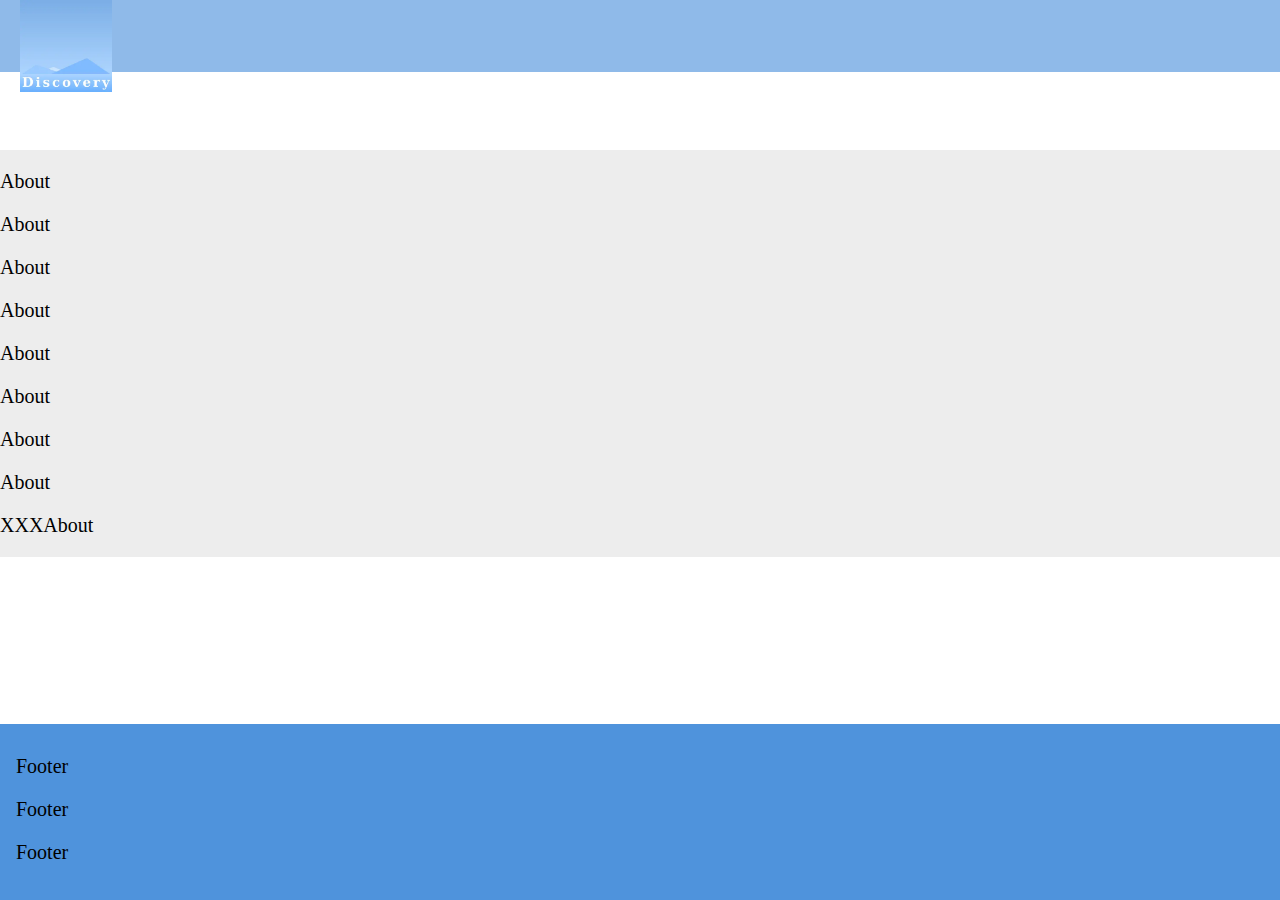
==== about.html @ 1b98c877 "Add files via upload" ====
<!DOCTYPE html>
<html lang="en">
  <head>
  <meta charset="UTF-8" />
  <meta name="viewport" content="width=device-width, initial-scale=1.0" />
  <meta http-equiv="X-UA-Compatible" content="ie=edge" />
  <link rel="stylesheet" href="fontawesome/fontcss/all.min.css?_v=20230122224043">
  <link rel="stylesheet" href="css/style.min.css?_v=20230122224043">
  <title>About</title>
</head>

  <body>
    <div class="wrapper">
      
      <header class="header-about">
  <!--
<div class="text-logo">
  <a href="index.html" class="text-logo__link text-logo-link">
    <span class="text-logo-link__icon">Logo</span>
  </a>
</div>
-->

<div class="image-logo">
  <a href="index.html" class="image-logo__link image-logo-link">
    <picture><source srcset="logo/peaks-logo.webp" type="image/webp"><img class="image-logo-link__image" src="logo/peaks-logo.png"></picture>
  </a>
</div>


 
  <span class="menu-icon fas fa-bars blind-click"></span>
  <nav class="menu blind-click">
    <div class="menu__link-box box">
      <span class="title about blind-click">About</span>
    </div>
  
    <div class="menu__link-box box">
      <a href="information.html" class="box__link link">
        <span class="link__title blind-click">Information</span>
      </a>
    </div>
  
    <div class="menu__link-box box">
      <a href="tours.html" class="box__link link">
        <span class="link__title blind-click">Tours</span>
      </a>
    </div>
  
    <div class="menu__link-box box">
      <a href="more.html" class="box__link link">
        <span class="link__title blind-click">More</span>
      </a>
    </div>
  </nav>
</header>

  
 
          
      <main class="about-page">    
        
        <p>About</p>
        <p>About</p>
        <p>About</p>
        <p>About</p>
        <p>About</p>
        <p>About</p>
        <p>About</p>
        <p>About</p>
        <p>XXXAbout</p>
                   
      </main>
      
      <footer>
  <p>Footer</p>
  <p>Footer</p>
  <p>Footer</p>
</footer>
  
    </div>
    
    <script src="js/app.min.js?_v=20230122224043"></script> 
  </body>
</html>
---- css/style.min.css ----
@charset "UTF-8";header.header-main{position:fixed;top:0;left:0;right:0;height:calc(2rem + 40px);z-index:50}header.header-about,header.header-information,header.header-more,header.header-tours{position:fixed;top:0;left:0;right:0;height:calc(2rem + 40px);z-index:50;background:#8fbae9}.about-page{margin-top:150px;background:#ededed}.information-page{margin-top:150px;background:#ededed}.tours-page{margin-top:150px;background:#ededed}.more-page{margin-top:150px;background:#ededed}footer{max-width:100%;height:auto;margin-top:auto;padding:10px 15px 15px;border:1px solid #4f93dc;background:#4f93dc}.wrapper{display:flex;flex-direction:column;justify-content:flex-end;min-height:100vh;margin:0;padding:0;overflow:hidden}.loading-icon{position:absolute;top:calc(50% - 35px);left:calc(50% - 35px);right:calc(50% - 35px);bottom:calc(50% - 35px);width:70px}.page__wrapper{position:fixed;top:0;left:0;right:0;bottom:0;display:flex;flex-direction:row-reverse;justify-content:space-between;align-items:flex-end;background:rgba(0,0,0,.8);-webkit-tap-highlight-color:transparent}.page__screen{position:fixed;top:0;left:0;right:0;bottom:0;opacity:0;animation:ani 1.5s forwards;-webkit-tap-highlight-color:transparent}@keyframes ani{0%{opacity:0}100%{opacity:1}}.page__screen.up{opacity:0;animation:scroll-up .5s forwards}@keyframes scroll-up{0%{opacity:0}100%{opacity:1}0%{transform:translateY(150%)}100%{transform:translateX(0)}}.page__screen.down{opacity:0;animation:scroll-down .5s forwards}@keyframes scroll-down{0%{opacity:0}100%{opacity:1}0%{transform:translateY(-150%)}100%{transform:translateX(0)}}.screen__subtitle{position:absolute;top:45%;left:25%;right:25%;font-size:2.8rem;font-weight:400;z-index:50;color:#fff}.screen__images{display:block;box-sizing:border-box;width:100%;height:100%;-o-object-fit:cover;object-fit:cover;-o-object-position:center;object-position:center;-webkit-tap-highlight-color:transparent}.subtitle__link{display:block;max-width:8.4rem;margin:20px auto 20px auto;padding:5px;font-size:1.4rem;color:#fff;background:rgba(0,0,0,.4);-webkit-tap-highlight-color:transparent;animation:anim-link 2.3s forwards}.subtitle__link:hover{transition:.2s ease;background:rgba(0,0,0,.2)}@keyframes anim-link{0%{opacity:0}100%{opacity:1}}.link__text{font-family:sans-serif;font-size:1.2rem}.link__icon{font-size:1rem;color:#fff}.controls{position:relative;display:flex;flex-direction:column;justify-content:flex-end;align-items:center;margin:10px 10px -10px 10px;transition:.6s ease;align-self:flex-end}.controls__dot-container{margin-bottom:30px;padding:10px 15px;align-self:center;transform:rotate(180deg)}.controls-dot-container__dot{display:block;width:8px;margin:10px auto;height:8px;background-color:#bbb;border-radius:50%;transition:background-color .6s ease}.controls__link{width:50px;margin-bottom:50px;padding:5px 10px;font-size:18px;font-weight:700;transition:.6s ease;border-radius:15px;color:#fff;background:rgba(169,176,174,.3);cursor:pointer;-webkit-user-select:none;-moz-user-select:none;user-select:none;-webkit-tap-highlight-color:transparent}.controls__link.next{transform:rotate(90deg)}.controls__link.next:hover{background-color:rgba(0,0,0,.8)}.controls__link.prev{transform:rotate(270deg)}.controls__link.prev:hover{background-color:rgba(0,0,0,.8)}.active{background-color:green}.social-left{display:flex;flex-direction:column;justify-content:center;align-items:center;align-self:center;margin-left:10px;z-index:50}.social-left__title{display:block;margin-top:40px;margin-bottom:40px;font-family:sans-serif;font-size:1rem;color:#fff;transform:rotate(90deg)}.social-left__link{display:block;margin:10px 0 15px 0;padding:0}.social-left-link__icon{padding:5px;font-size:1.9rem;color:#fff}.social-left-link__icon:hover{color:#9d9696;transition:.2s}.social-link-bottom{display:block}.social-link-bottom.first{left:60px}.social-link-bottom.second{left:125px}.social-link-bottom.third{left:190px}.social-link-bottom.first_to-up{bottom:70px}.social-link-bottom.second_to-up{bottom:135px}.social-link-bottom.third_to-up{bottom:200px}.social-link-bottom__icon{margin:0;padding:5px;font-size:1.9rem;color:#fff}.social-link-bottom__icon:hover{color:#9d9696;transition:.2s}.icons-show{position:absolute;left:0;bottom:10px;margin-left:15px;z-index:50}.social-link-bottom.icons-show{opacity:0;animation:anim-to-up .8s forwards}@keyframes anim-to-right{0%{opacity:0}100%{opacity:1}0%{transform:translateX(-150%)}100%{transform:translateY(0)}}@keyframes anim-to-up{0%{opacity:0}100%{opacity:1}0%{transform:translateY(150%)}100%{transform:translateX(0)}}.social-base-icon{position:absolute;left:10px;bottom:10px;padding:5px;font-size:1.9rem;color:#fff;z-index:50}.social-base-icon:hover{opacity:.6;color:#9d9696;transition:.4s;cursor:pointer}.social-base-icon.base-icon-hidden{color:silver;cursor:pointer;animation:my-animation .5s forwards}@keyframes my-animation{0%{opacity:1}100%{opacity:.4}}.menu-icon{position:absolute;top:10px;right:10px;padding:5px;font-size:1.9rem;color:#fff;z-index:60;-webkit-tap-highlight-color:transparent}.menu-icon:hover{opacity:.6;color:#ebe1e1;transition:.4s;cursor:pointer}.menu{display:flex;flex-direction:row;justify-content:center;align-items:center;height:100%;opacity:0;animation:descent .8s forwards}.menu:hover{transition:.7s ease;background:rgba(0,0,0,.2)}@keyframes descent{0%{opacity:0}100%{opacity:1}0%{transform:translateY(-50%)}100%{transform:translateX(0)}}.menu__link-box{margin:20px 20px}.box__link{text-decoration:none;cursor:pointer}.link__title{padding:7px;border-radius:6px;font-size:1.3rem;font-family:sans-serif;font-weight:700;color:#fff}.link__title:hover{transition:.4s ease;color:#b5b1b1}.title.about{color:#90ee90;font-weight:700;cursor:default}.title.information{color:#90ee90;font-weight:700;cursor:default}.title.tours{color:#90ee90;font-weight:700;cursor:default}.title.more{color:#90ee90;font-weight:700;cursor:default}.page__content{position:absolute;top:28%;left:25%;right:25%;padding:0;z-index:50}.content__text{max-width:100%}.text__slogan{padding:0;font-size:1.4rem;font-weight:700;border-radius:3px;color:#f4f2f2;background:rgba(0,0,0,.1)}.content__title{margin-top:-20px;font-size:4rem;color:#fff}.text-logo{position:absolute;top:0;left:0;bottom:0;z-index:50;display:flex;flex-direction:column;justify-content:center;background:rgba(0,0,0,.1)}.text-logo:hover{background:#787878;transition:.4s;cursor:pointer}.text-logo__link{padding:23px 15px}.text-logo-link__icon{font-size:1.2rem;font-weight:700;color:#fff;-webkit-tap-highlight-color:transparent}.image-logo{position:absolute;box-sizing:border-box;top:0;left:20px;bottom:-20px;width:calc(2rem + 60px);z-index:20}.image-logo-link__image{display:block;width:100%;-webkit-tap-highlight-color:transparent}.image-logo-link__image:hover{opacity:.6;color:#e7e5e5;transition:.4s;cursor:pointer}body{margin:0;padding:0;font-size:20px}a{text-decoration:none}@media screen and (min-width:1051px){.social-link-bottom{display:none}.social-base-icon{display:none}.menu-icon{display:none}}@media screen and (orientation:landscape) and (max-width:1050px){.screen__subtitle{top:37%;left:18%;right:18%;font-size:2.2rem}.controls__dot-container{display:none}.social-left{display:none}.social-left__title{display:none}.page__content{top:7%;left:18%;right:18%}.text__slogan{font-size:1.3rem}.content__title{font-size:3.8rem}}@media screen and (max-width:1050px){.menu{display:none}.menu-mobile{position:fixed;display:flex;flex-direction:column;justify-content:flex-start;align-items:center;top:0;right:0;bottom:0;z-index:50;width:270px;overflow:auto;background:rgba(0,0,0,.7);animation:demonstration 1s forwards}.menu-mobile .menu__link-box{margin:40px 20px}.menu-mobile:hover{transition:.3s ease;background:rgba(0,0,0,.6)}@keyframes demonstration{0%{opacity:0}100%{opacity:1}}}@media screen and (orientation:portrait) and (max-width:475px){.screen__subtitle{top:25%;left:3%;right:3%;font-size:1.7rem}.page__content{top:10%;left:3%;right:3%}.content__title{margin-top:-13px;font-size:2.3rem}}@media only screen and (max-width:370px){.controls-dot-container__dot{height:6px;width:6px}.controls__link.next{font-size:11px}.controls__link.prev{font-size:11px}}@media screen and (orientation:portrait) and (max-width:351px){.screen__subtitle{font-size:1.6rem}}@media screen and (max-width:351px){.text__slogan{font-size:1.2rem}}@media screen and (orientation:portrait) and (max-width:350px){.controls__dot-container{display:none}}@media screen and (orientation:portrait){.screen__subtitle{top:calc(35% - 50px);left:12%;right:12%;font-size:2rem}.social-left{display:none}.social-left__title{display:none}.page__content{top:calc(20% - 50px);left:12%;right:12%}.text__slogan{font-size:1.3rem}.content__title{margin-top:-13px;font-size:2.8rem}}
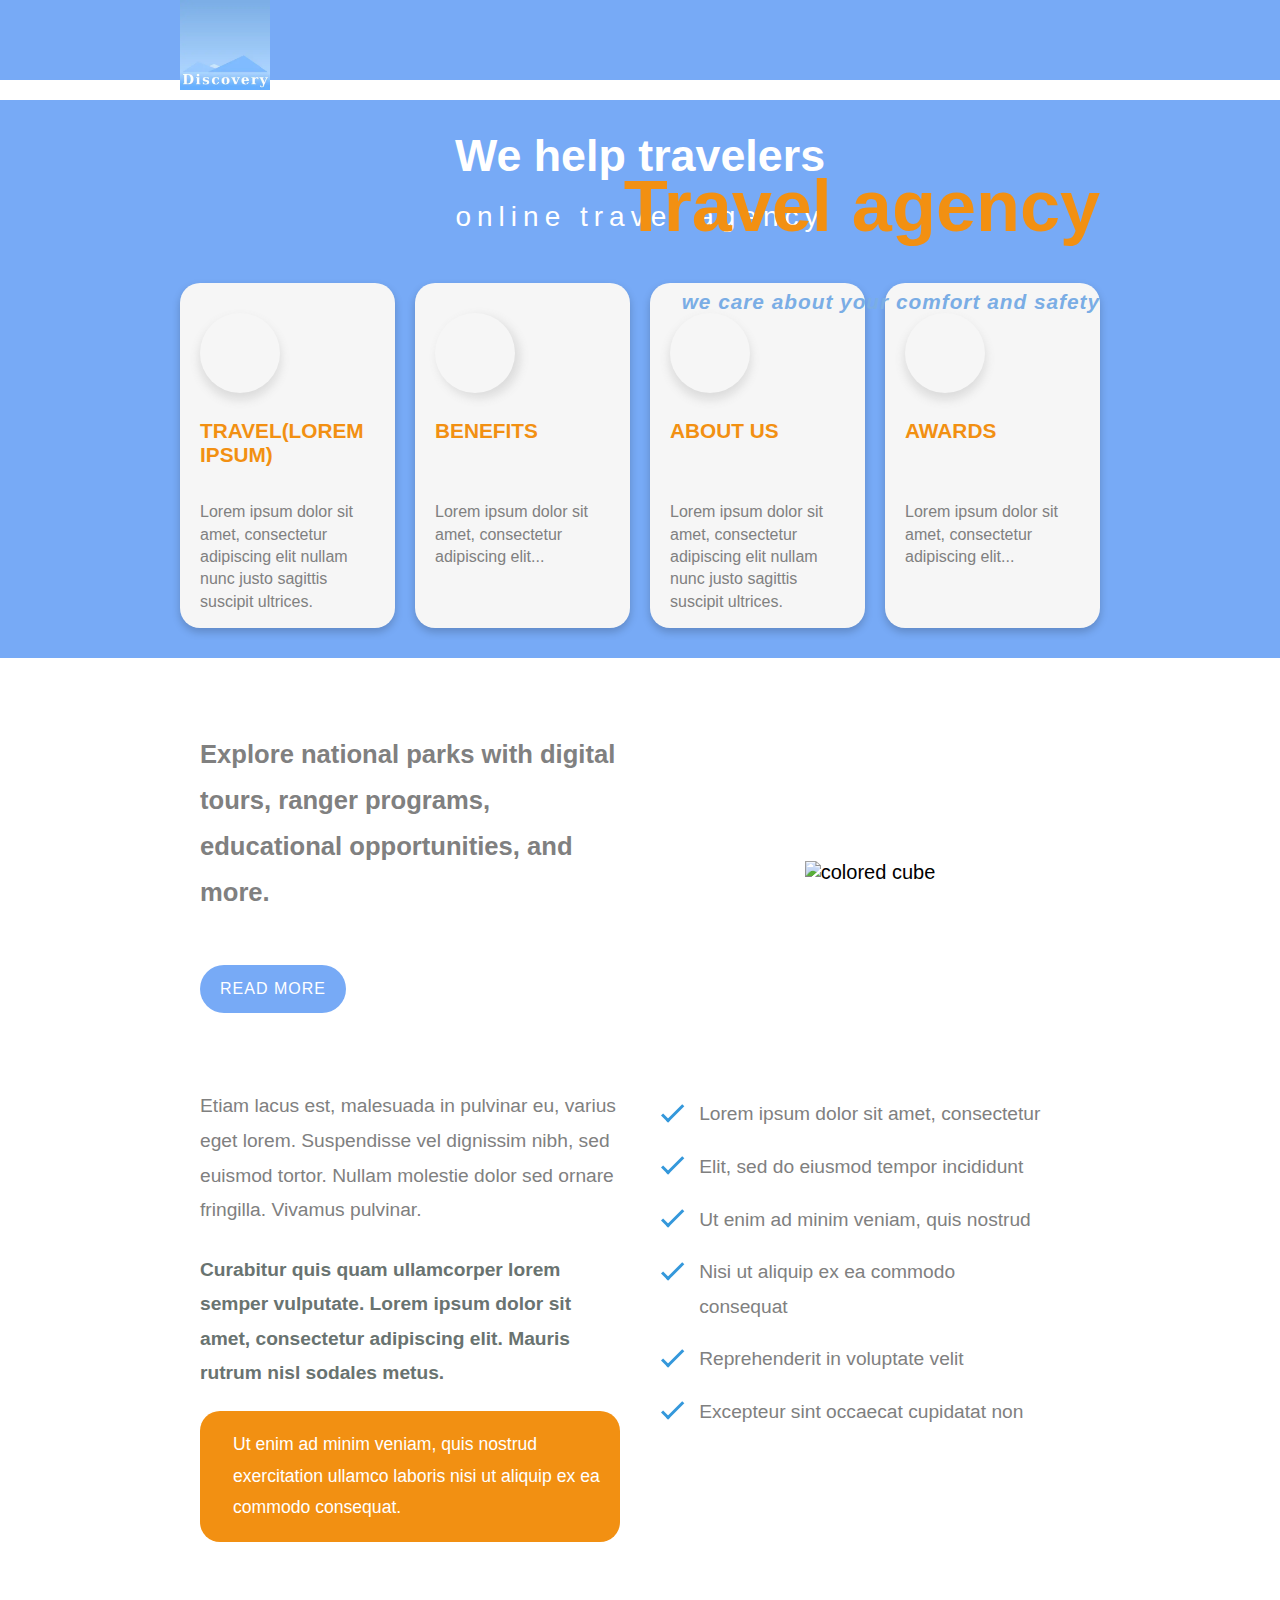
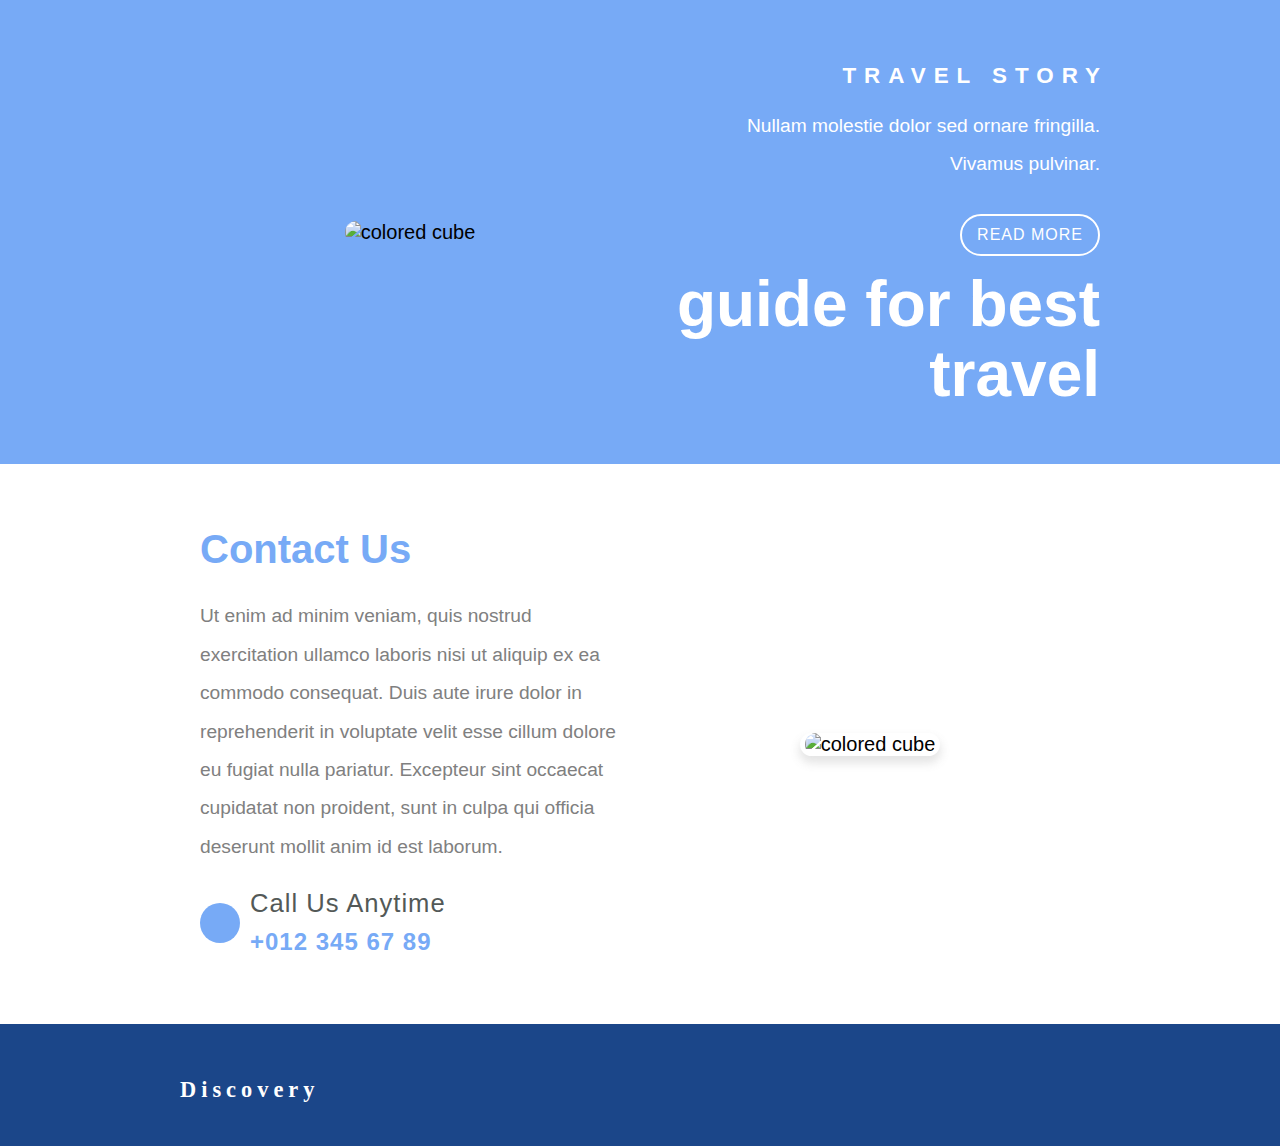
==== commit 3ea5a0ed: "Add files via upload" ====
--- a/about.html
+++ b/about.html
@@ -1,85 +1,314 @@
 <!DOCTYPE html>
 <html lang="en">
   <head>
-  <meta charset="UTF-8" />
-  <meta name="viewport" content="width=device-width, initial-scale=1.0" />
-  <meta http-equiv="X-UA-Compatible" content="ie=edge" />
-  <link rel="stylesheet" href="fontawesome/fontcss/all.min.css?_v=20230122224043">
-  <link rel="stylesheet" href="css/style.min.css?_v=20230122224043">
+  <meta charset="UTF-8">
+  <meta name="viewport" content="width=device-width, initial-scale=1.0">
+  <meta http-equiv="X-UA-Compatible" content="ie=edge">
+  <link rel="stylesheet" href="fontawesome/fontcss/all.min.css?_v=20230207132821">
+  <link rel="stylesheet" href="css/style.min.css?_v=20230207132821">
   <title>About</title>
 </head>
 
   <body>
     <div class="wrapper">
       
-      <header class="header-about">
-  <!--
+      <header class="header header--style_background">
+  <div class="container">    
+    <div class="header__inner">
+      
 <div class="text-logo">
-  <a href="index.html" class="text-logo__link text-logo-link">
-    <span class="text-logo-link__icon">Logo</span>
+  <a href="index.html" class="text-logo__link">
+    <span class="text-logo__text">Discovery</span>
   </a>
 </div>
--->
 
 <div class="image-logo">
-  <a href="index.html" class="image-logo__link image-logo-link">
-    <picture><source srcset="logo/peaks-logo.webp" type="image/webp"><img class="image-logo-link__image" src="logo/peaks-logo.png"></picture>
+  <a href="index.html" class="image-logo__link">
+    <picture><source srcset="logo/peaks-logo.webp" type="image/webp"><img class="image-logo__image" src="logo/peaks-logo.png"></picture>
   </a>
 </div>
 
 
  
-  <span class="menu-icon fas fa-bars blind-click"></span>
-  <nav class="menu blind-click">
-    <div class="menu__link-box box">
-      <span class="title about blind-click">About</span>
+      <span class="menu-icon fas fa-bars blind-click"></span>
+      <nav class="menu blind-click">
+        <ul class="menu__list blind-click">
+          <li class="menu__list-item">
+            <span class="menu__list-title menu__list-title--active blind-click">About</span>
+          </li>
+  
+          <li class="menu__list-item">
+            <a class="menu__list-link" href="information.html">
+              <span class="menu__list-title blind-click">Information</span>
+            </a>
+          </li>
+  
+          <li class="menu__list-item">
+            <a class="menu__list-link" href="tours.html">
+              <span class="menu__list-title blind-click">Tours</span>
+            </a>
+          </li>
+  
+          <li class="menu__list-item">
+            <a class="menu__list-link" href="more.html">
+              <span class="menu__list-title blind-click">More</span>
+            </a>
+          </li>
+        </ul>
+      </nav>
     </div>
-  
-    <div class="menu__link-box box">
-      <a href="information.html" class="box__link link">
-        <span class="link__title blind-click">Information</span>
-      </a>
-    </div>
-  
-    <div class="menu__link-box box">
-      <a href="tours.html" class="box__link link">
-        <span class="link__title blind-click">Tours</span>
-      </a>
-    </div>
-  
-    <div class="menu__link-box box">
-      <a href="more.html" class="box__link link">
-        <span class="link__title blind-click">More</span>
-      </a>
-    </div>
-  </nav>
+  </div>
+  <hr class="header__line"> 
 </header>
 
   
  
           
-      <main class="about-page">    
-        
-        <p>About</p>
-        <p>About</p>
-        <p>About</p>
-        <p>About</p>
-        <p>About</p>
-        <p>About</p>
-        <p>About</p>
-        <p>About</p>
-        <p>XXXAbout</p>
-                   
+      <main class="main">   
+        <section class="about">
+          <div class="about__prev">
+            
+            <div class="container">
+            
+              <div class="about__inner-flex">
+                <h1 class="about__prev-title">
+                  Travel agency
+                </h1> 
+                <div class="about__prev-text">
+                  <p>we care about your comfort and safety</p>                
+                </div>
+              </div> 
+                                        
+            </div>
+            <picture><source srcset="img/travels.webp" type="image/webp"><img class="about__prev-images" src="img/travels.png" alt=""></picture>
+            
+          </div> 
+          <div class="about__content">
+            <div class="container">
+              
+              <!-- TODO - module cards -->
+              <div class="cards">
+              
+                <h2 class="cards__prev-title">We help travelers</h2>         
+                <p class="cards__prev-text">online travel agency</p>
+                         
+                <div class="cards__cards-box cards-box">                   
+                  <div class="cards-box__card card">
+                    <div class="container">                                                         
+                      <a class="card__link" href="">
+                        <span class="card__link-icon fas fa-suitcase-rolling"></span>  
+                      </a>                                                  
+                      <h3 class="card__card-title">TRAVEL(LOREM IPSUM)</h3>            
+                      <p class="card__card-text">Lorem ipsum dolor sit amet, consectetur adipiscing 
+                         elit nullam nunc justo sagittis suscipit ultrices.</p> 
+                    </div>                
+                  </div> 
+          
+                  <div class="cards-box__card card">
+                    <div class="container">                                                  
+                      <a class="card__link" href="">
+                        <span class="card__link-icon fas fa-plane"></span>  
+                      </a>                                                             
+                      <h3 class="card__card-title">BENEFITS</h3>            
+                      <p class="card__card-text">Lorem ipsum dolor sit amet, 
+                         consectetur adipiscing elit...</p>
+                    </div>                 
+                  </div>
+            
+                  <div class="cards-box__card card">
+                    <div class="container">                                                
+                      <a class="card__link" href="">
+                        <span class="card__link-icon fas fa-address-card"></span>  
+                      </a>                                                               
+                      <h3 class="card__card-title">ABOUT US</h3>            
+                      <p class="card__card-text">Lorem ipsum dolor sit amet, consectetur adipiscing 
+                         elit nullam nunc justo sagittis suscipit ultrices.</p> 
+                    </div>                
+                  </div>
+            
+            
+                  <div class="cards-box__card card">
+                    <div class="container">                                              
+                      <a class="card__link" href="">
+                        <span class="card__link-icon fas fa-award"></span>  
+                      </a>                                                               
+                      <h3 class="card__card-title">AWARDS</h3>            
+                      <p class="card__card-text">Lorem ipsum dolor sit amet, 
+                         consectetur adipiscing elit...</p> 
+                    </div>                
+                  </div>           
+                </div><!-- cards-box -->
+              </div><!-- module cards -->
+      
+            </div><!-- container -->
+          </div><!-- about__content -->
+          
+          
+          <!-- TODO - module programs -->         
+          <div class="container">                          
+            <div class="programs">                            
+              <div class="programs__info-images"> 
+                <div class="container">                                                          
+                  <picture><source srcset="img/tourists.webp" type="image/webp"><img class="programs__image" src="img/tourists.png" alt="colored cube"></picture>                   
+                </div><!-- container -->                                                   
+              </div>          
+              <div class="programs__info"> 
+                <div class="container">                           
+                  <h4 class="programs__title">Explore national parks with digital tours, 
+                      ranger programs, educational opportunities, and more. 
+                  </h4>                                                                 
+                  <div class="programs__links programs-links">                    
+                    <a class="programs-links__button" href="">
+                      <span class="programs-links__button-text">READ MORE</span>           
+                    </a>                
+                  </div>                
+                </div><!-- container -->                                            
+              </div><!-- programs__info -->             
+            </div><!-- programs -->         
+          </div><!-- container --> 
+          
+          <!-- TODO - module description -->     
+          <div class="container">                          
+            <div class="description">                            
+              <ul class="description__list"> 
+                <div class="container"> 
+                  <li class="description__list-item">
+                    <span class="description__list-text">Lorem ipsum dolor sit amet, consectetur</span>
+                  </li>
+                  <li class="description__list-item">
+                    <span class="description__list-text">Elit, sed do eiusmod tempor incididunt</span>
+                  </li>
+                  <li class="description__list-item">
+                    <span class="description__list-text">Ut enim ad minim veniam, quis nostrud</span>
+                  </li>
+                  <li class="description__list-item">
+                    <span class="description__list-text">Nisi ut aliquip ex ea commodo consequat</span>
+                  </li>
+                  <li class="description__list-item">
+                    <span class="description__list-text">Reprehenderit in voluptate velit</span>
+                  </li>
+                  <li class="description__list-item">
+                    <span class="description__list-text">Excepteur sint occaecat cupidatat non</span>
+                  </li>                              
+                </div><!-- container -->                                                   
+              </ul>          
+              <div class="description__info"> 
+                <div class="container">                          
+                  <p class="description__info-text">Etiam lacus est, malesuada in pulvinar eu, varius eget lorem. 
+                     Suspendisse vel dignissim nibh, sed euismod tortor. 
+                     Nullam molestie dolor sed ornare fringilla. Vivamus pulvinar.</p>
+                     
+                  <p class="description__info-note">Curabitur quis quam ullamcorper lorem semper vulputate. 
+                     Lorem ipsum dolor sit amet, consectetur adipiscing elit. 
+                     Mauris rutrum nisl sodales metus.</p>
+                                                    
+                  <div class="description__warning warning">                                       
+                    <span class="warning__warning-icon fas fa-exclamation-circle"></span>
+                    <p class="warning__warning-text">Ut enim ad minim veniam, quis 
+                       nostrud exercitation ullamco laboris nisi ut aliquip 
+                       ex ea commodo consequat.</p>                                             
+                  </div>             
+                </div><!-- container -->                                            
+              </div><!-- description__info -->             
+            </div><!-- description -->         
+          </div><!-- container -->                
+          <!-- module description -->
+          
+          
+          
+          <div class="guide__content">         
+            <div class="container">
+              <!-- TODO - module guide -->                          
+              <div class="guide">                            
+                <div class="guide__info-images">                                                                     
+                  <picture><source srcset="img/travel-2.webp" type="image/webp"><img class="guide__image" src="img/travel-2.png" alt="colored cube"></picture>                             
+                </div>          
+                <div class="guide__info">                 
+                  <h4 class="guide__subtitle">travel story</h4>                            
+                  <p class="guide__text">Nullam molestie dolor sed ornare fringilla. 
+                     Vivamus pulvinar.</p> 
+                  
+                  <div class="guide__links guide-links">                    
+                    <a class="guide-links__button" href="">
+                      <span class="guide-links__button-text">READ MORE</span>           
+                    </a>                
+                  </div>
+                                                                                     
+                   <h2 class="guide__title">guide for best travel</h2>                                               
+                </div><!-- guide__info -->             
+              </div><!-- guide -->         
+            </div><!-- container --> 
+           </div>            
+          <!-- module guide -->
+          
+          
+          <!-- TODO - module contacts -->         
+          <div class="container">                          
+            <div class="contacts">                            
+              <div class="contacts__info-images"> 
+                <div class="container">                                         
+                  <div class="contacts__images-box">                                                          
+                    <picture><source srcset="img/airport.webp" type="image/webp"><img class="contacts__image" src="img/airport.png" alt="colored cube"></picture> 
+                  </div>
+                </div><!-- container -->                                                   
+              </div>          
+              <div class="contacts__info"> 
+                <div class="container">  
+                  <h2 class="contacts__title">Contact Us</h2>                            
+                  <p class="contacts__text">Ut enim ad minim veniam, quis 
+                     nostrud exercitation ullamco laboris nisi ut aliquip ex ea commodo consequat. 
+                     Duis aute irure dolor in reprehenderit in voluptate velit esse cillum dolore 
+                     eu fugiat nulla pariatur. Excepteur sint occaecat cupidatat non proident, sunt in 
+                     culpa qui officia deserunt mollit anim id est laborum.</p>                                                                 
+                  <div class="contacts__links-box links-box">                    
+                    <a class="links-box__icon-link" href=""> 
+                      <span class="links-box__icon fas fa-phone-alt"></span>
+                    </a>                  
+                    <div class="links-box__phone-box"> 
+                      <h3 class="links-box__phone-subtitle">Call Us Anytime</h3> 
+                      <a class="links-box__phone-link" href=""> +012 345 67 89</a>
+                    </div>                
+                  </div>                
+                </div><!-- container -->                                            
+              </div><!-- contacts__info -->             
+            </div><!-- contacts -->
+          
+          </div><!-- container -->        
+          <!-- module contacts -->
+                                                                 
+        </section>            
       </main>
       
-      <footer>
-  <p>Footer</p>
-  <p>Footer</p>
-  <p>Footer</p>
+      <footer class="footer">
+  <div class="container">
+  
+    <div class="footer__content">
+              
+      <div class="footer-social">                                     
+        <a class="footer-social__link" href="">
+          <span class="footer-social__icon fab fa-instagram"></span>            
+        </a>          
+        <a class="footer-social__link" href="">
+          <span class="footer-social__icon fab fa-twitter"></span> 
+        </a>                  
+        <a class="footer-social__link" href="">
+          <span class="footer-social__icon fab fa-facebook-f"></span>
+        </a>        
+      </div> 
+      
+      <div class="footer__logo">
+        <a class="footer__logo-link footer-logo-link" href="index.html">
+          <span class="footer__logo-text">Discovery</span>
+        </a>           
+      </div>
+                                
+    </div><!-- footer__content --> 
+      
+  </div><!-- container -->      
 </footer>
   
     </div>
     
-    <script src="js/app.min.js?_v=20230122224043"></script> 
+    <script src="js/app.min.js?_v=20230207132821"></script> 
   </body>
 </html>
--- a/css/style.min.css
+++ b/css/style.min.css
@@ -1 +1 @@
-@charset "UTF-8";header.header-main{position:fixed;top:0;left:0;right:0;height:calc(2rem + 40px);z-index:50}header.header-about,header.header-information,header.header-more,header.header-tours{position:fixed;top:0;left:0;right:0;height:calc(2rem + 40px);z-index:50;background:#8fbae9}.about-page{margin-top:150px;background:#ededed}.information-page{margin-top:150px;background:#ededed}.tours-page{margin-top:150px;background:#ededed}.more-page{margin-top:150px;background:#ededed}footer{max-width:100%;height:auto;margin-top:auto;padding:10px 15px 15px;border:1px solid #4f93dc;background:#4f93dc}.wrapper{display:flex;flex-direction:column;justify-content:flex-end;min-height:100vh;margin:0;padding:0;overflow:hidden}.loading-icon{position:absolute;top:calc(50% - 35px);left:calc(50% - 35px);right:calc(50% - 35px);bottom:calc(50% - 35px);width:70px}.page__wrapper{position:fixed;top:0;left:0;right:0;bottom:0;display:flex;flex-direction:row-reverse;justify-content:space-between;align-items:flex-end;background:rgba(0,0,0,.8);-webkit-tap-highlight-color:transparent}.page__screen{position:fixed;top:0;left:0;right:0;bottom:0;opacity:0;animation:ani 1.5s forwards;-webkit-tap-highlight-color:transparent}@keyframes ani{0%{opacity:0}100%{opacity:1}}.page__screen.up{opacity:0;animation:scroll-up .5s forwards}@keyframes scroll-up{0%{opacity:0}100%{opacity:1}0%{transform:translateY(150%)}100%{transform:translateX(0)}}.page__screen.down{opacity:0;animation:scroll-down .5s forwards}@keyframes scroll-down{0%{opacity:0}100%{opacity:1}0%{transform:translateY(-150%)}100%{transform:translateX(0)}}.screen__subtitle{position:absolute;top:45%;left:25%;right:25%;font-size:2.8rem;font-weight:400;z-index:50;color:#fff}.screen__images{display:block;box-sizing:border-box;width:100%;height:100%;-o-object-fit:cover;object-fit:cover;-o-object-position:center;object-position:center;-webkit-tap-highlight-color:transparent}.subtitle__link{display:block;max-width:8.4rem;margin:20px auto 20px auto;padding:5px;font-size:1.4rem;color:#fff;background:rgba(0,0,0,.4);-webkit-tap-highlight-color:transparent;animation:anim-link 2.3s forwards}.subtitle__link:hover{transition:.2s ease;background:rgba(0,0,0,.2)}@keyframes anim-link{0%{opacity:0}100%{opacity:1}}.link__text{font-family:sans-serif;font-size:1.2rem}.link__icon{font-size:1rem;color:#fff}.controls{position:relative;display:flex;flex-direction:column;justify-content:flex-end;align-items:center;margin:10px 10px -10px 10px;transition:.6s ease;align-self:flex-end}.controls__dot-container{margin-bottom:30px;padding:10px 15px;align-self:center;transform:rotate(180deg)}.controls-dot-container__dot{display:block;width:8px;margin:10px auto;height:8px;background-color:#bbb;border-radius:50%;transition:background-color .6s ease}.controls__link{width:50px;margin-bottom:50px;padding:5px 10px;font-size:18px;font-weight:700;transition:.6s ease;border-radius:15px;color:#fff;background:rgba(169,176,174,.3);cursor:pointer;-webkit-user-select:none;-moz-user-select:none;user-select:none;-webkit-tap-highlight-color:transparent}.controls__link.next{transform:rotate(90deg)}.controls__link.next:hover{background-color:rgba(0,0,0,.8)}.controls__link.prev{transform:rotate(270deg)}.controls__link.prev:hover{background-color:rgba(0,0,0,.8)}.active{background-color:green}.social-left{display:flex;flex-direction:column;justify-content:center;align-items:center;align-self:center;margin-left:10px;z-index:50}.social-left__title{display:block;margin-top:40px;margin-bottom:40px;font-family:sans-serif;font-size:1rem;color:#fff;transform:rotate(90deg)}.social-left__link{display:block;margin:10px 0 15px 0;padding:0}.social-left-link__icon{padding:5px;font-size:1.9rem;color:#fff}.social-left-link__icon:hover{color:#9d9696;transition:.2s}.social-link-bottom{display:block}.social-link-bottom.first{left:60px}.social-link-bottom.second{left:125px}.social-link-bottom.third{left:190px}.social-link-bottom.first_to-up{bottom:70px}.social-link-bottom.second_to-up{bottom:135px}.social-link-bottom.third_to-up{bottom:200px}.social-link-bottom__icon{margin:0;padding:5px;font-size:1.9rem;color:#fff}.social-link-bottom__icon:hover{color:#9d9696;transition:.2s}.icons-show{position:absolute;left:0;bottom:10px;margin-left:15px;z-index:50}.social-link-bottom.icons-show{opacity:0;animation:anim-to-up .8s forwards}@keyframes anim-to-right{0%{opacity:0}100%{opacity:1}0%{transform:translateX(-150%)}100%{transform:translateY(0)}}@keyframes anim-to-up{0%{opacity:0}100%{opacity:1}0%{transform:translateY(150%)}100%{transform:translateX(0)}}.social-base-icon{position:absolute;left:10px;bottom:10px;padding:5px;font-size:1.9rem;color:#fff;z-index:50}.social-base-icon:hover{opacity:.6;color:#9d9696;transition:.4s;cursor:pointer}.social-base-icon.base-icon-hidden{color:silver;cursor:pointer;animation:my-animation .5s forwards}@keyframes my-animation{0%{opacity:1}100%{opacity:.4}}.menu-icon{position:absolute;top:10px;right:10px;padding:5px;font-size:1.9rem;color:#fff;z-index:60;-webkit-tap-highlight-color:transparent}.menu-icon:hover{opacity:.6;color:#ebe1e1;transition:.4s;cursor:pointer}.menu{display:flex;flex-direction:row;justify-content:center;align-items:center;height:100%;opacity:0;animation:descent .8s forwards}.menu:hover{transition:.7s ease;background:rgba(0,0,0,.2)}@keyframes descent{0%{opacity:0}100%{opacity:1}0%{transform:translateY(-50%)}100%{transform:translateX(0)}}.menu__link-box{margin:20px 20px}.box__link{text-decoration:none;cursor:pointer}.link__title{padding:7px;border-radius:6px;font-size:1.3rem;font-family:sans-serif;font-weight:700;color:#fff}.link__title:hover{transition:.4s ease;color:#b5b1b1}.title.about{color:#90ee90;font-weight:700;cursor:default}.title.information{color:#90ee90;font-weight:700;cursor:default}.title.tours{color:#90ee90;font-weight:700;cursor:default}.title.more{color:#90ee90;font-weight:700;cursor:default}.page__content{position:absolute;top:28%;left:25%;right:25%;padding:0;z-index:50}.content__text{max-width:100%}.text__slogan{padding:0;font-size:1.4rem;font-weight:700;border-radius:3px;color:#f4f2f2;background:rgba(0,0,0,.1)}.content__title{margin-top:-20px;font-size:4rem;color:#fff}.text-logo{position:absolute;top:0;left:0;bottom:0;z-index:50;display:flex;flex-direction:column;justify-content:center;background:rgba(0,0,0,.1)}.text-logo:hover{background:#787878;transition:.4s;cursor:pointer}.text-logo__link{padding:23px 15px}.text-logo-link__icon{font-size:1.2rem;font-weight:700;color:#fff;-webkit-tap-highlight-color:transparent}.image-logo{position:absolute;box-sizing:border-box;top:0;left:20px;bottom:-20px;width:calc(2rem + 60px);z-index:20}.image-logo-link__image{display:block;width:100%;-webkit-tap-highlight-color:transparent}.image-logo-link__image:hover{opacity:.6;color:#e7e5e5;transition:.4s;cursor:pointer}body{margin:0;padding:0;font-size:20px}a{text-decoration:none}@media screen and (min-width:1051px){.social-link-bottom{display:none}.social-base-icon{display:none}.menu-icon{display:none}}@media screen and (orientation:landscape) and (max-width:1050px){.screen__subtitle{top:37%;left:18%;right:18%;font-size:2.2rem}.controls__dot-container{display:none}.social-left{display:none}.social-left__title{display:none}.page__content{top:7%;left:18%;right:18%}.text__slogan{font-size:1.3rem}.content__title{font-size:3.8rem}}@media screen and (max-width:1050px){.menu{display:none}.menu-mobile{position:fixed;display:flex;flex-direction:column;justify-content:flex-start;align-items:center;top:0;right:0;bottom:0;z-index:50;width:270px;overflow:auto;background:rgba(0,0,0,.7);animation:demonstration 1s forwards}.menu-mobile .menu__link-box{margin:40px 20px}.menu-mobile:hover{transition:.3s ease;background:rgba(0,0,0,.6)}@keyframes demonstration{0%{opacity:0}100%{opacity:1}}}@media screen and (orientation:portrait) and (max-width:475px){.screen__subtitle{top:25%;left:3%;right:3%;font-size:1.7rem}.page__content{top:10%;left:3%;right:3%}.content__title{margin-top:-13px;font-size:2.3rem}}@media only screen and (max-width:370px){.controls-dot-container__dot{height:6px;width:6px}.controls__link.next{font-size:11px}.controls__link.prev{font-size:11px}}@media screen and (orientation:portrait) and (max-width:351px){.screen__subtitle{font-size:1.6rem}}@media screen and (max-width:351px){.text__slogan{font-size:1.2rem}}@media screen and (orientation:portrait) and (max-width:350px){.controls__dot-container{display:none}}@media screen and (orientation:portrait){.screen__subtitle{top:calc(35% - 50px);left:12%;right:12%;font-size:2rem}.social-left{display:none}.social-left__title{display:none}.page__content{top:calc(20% - 50px);left:12%;right:12%}.text__slogan{font-size:1.3rem}.content__title{margin-top:-13px;font-size:2.8rem}}+@charset "UTF-8";.header{position:fixed;top:0;left:0;right:0;height:80.4px;z-index:50}.header--style_background{background:#77aaf6}.header__line{height:10px;margin-top:0;border:none;background:#fff}footer{max-width:100%;height:auto;margin-top:auto;padding:10px 0 0 0;border:1px solid #1b4689;background:#1b4689}.footer__content{display:flex;flex-direction:row-reverse;justify-content:space-between;align-items:center}@media screen and (max-width:560px){.footer__content{flex-direction:column}}.footer__logo{display:flex;flex-direction:row;justify-content:center;align-items:center;height:4.6em;font-size:16px}.footer__logo:hover{transition:.4s;cursor:pointer}.footer__logo-link{position:relative;padding:1.5em 1em 1.5em 1.5em}@media screen and (min-width:561px){.footer__logo-link{padding:1.5em 1em 1.5em 0}}.footer__logo-link:hover::before{position:absolute;content:"";right:-2.2em;bottom:0;height:0;width:0;border-left:2.2em solid silver;border-top:2.4em solid transparent;border-bottom:2.4em solid transparent}.footer__logo-text{font-size:1.4em;font-weight:900;letter-spacing:5px;color:#fff;-webkit-tap-highlight-color:transparent}.footer-social{display:flex;flex-direction:row;justify-content:space-between;align-items:center;padding:40px 0}.footer-social__link{display:block;margin:15px 15px 15px 15px;padding:0}@media screen and (min-width:561px){.footer-social__link{margin:15px 0 15px 40px}}.footer-social__icon{padding:0;font-size:1.9rem;color:#fff}.footer-social__icon:hover{color:silver;transition:.2s}.loading-icon{position:absolute;top:calc(50% - 35px);left:calc(50% - 35px);right:calc(50% - 35px);bottom:calc(50% - 35px);width:70px}.page__wrapper{position:fixed;top:0;left:0;right:0;bottom:0;display:flex;flex-direction:row-reverse;justify-content:space-between;align-items:flex-end;background:rgba(0,0,0,.8);-webkit-tap-highlight-color:transparent}.page__screen{position:fixed;top:0;left:0;right:0;bottom:0;opacity:0;animation:ani 1.5s forwards;-webkit-tap-highlight-color:transparent}@keyframes ani{0%{opacity:0}100%{opacity:1}}.page__screen.up{opacity:0;animation:scroll-up .5s forwards}@keyframes scroll-up{0%{opacity:0}100%{opacity:1}0%{transform:translateY(150%)}100%{transform:translateX(0)}}.page__screen.down{opacity:0;animation:scroll-down .5s forwards}@keyframes scroll-down{0%{opacity:0}100%{opacity:1}0%{transform:translateY(-150%)}100%{transform:translateX(0)}}.screen__subtitle{position:absolute;top:45%;left:calc(25% - 20px);right:calc(25% - 20px);font-size:2.5rem;font-weight:400;z-index:50;color:#fff}@media screen and (orientation:portrait) and (max-width:351px){.screen__subtitle{font-size:1.6rem}}@media screen and (orientation:portrait) and (max-width:475px){.screen__subtitle{top:25%;left:3%;right:3%;font-size:1.7rem}}@media screen and (orientation:portrait) and (min-width:476px){.screen__subtitle{top:calc(35% - 50px);left:12%;right:12%;font-size:2rem}}@media screen and (orientation:landscape) and (max-width:950px){.screen__subtitle{top:37%;left:18%;right:18%;font-size:2.2rem}}.screen__images{display:block;box-sizing:border-box;width:100%;height:100%;-o-object-fit:cover;object-fit:cover;-o-object-position:center;object-position:center;-webkit-tap-highlight-color:transparent}.subtitle__link{display:block;max-width:9.6rem;margin:20px auto 20px auto;padding:5px;font-size:1.4rem;color:#fff;background:rgba(0,0,0,.4);-webkit-tap-highlight-color:transparent;animation:anim-link 2.3s forwards}.subtitle__link:hover{transition:.2s ease;background:rgba(0,0,0,.2)}@keyframes anim-link{0%{opacity:0}100%{opacity:1}}.link__text{font-family:sans-serif;font-size:1.2rem}.link__icon{margin-left:8px;font-size:1rem;color:#fff}.page__content{position:absolute;top:calc(28% - 20px);left:calc(25% - 20px);right:calc(25% - 20px);padding:0;z-index:50}@media screen and (orientation:portrait) and (max-width:475px){.page__content{top:10%;left:3%;right:3%}}@media screen and (orientation:portrait) and (min-width:476px){.page__content{top:calc(20% - 50px);left:12%;right:12%}}@media screen and (orientation:landscape) and (max-width:950px){.page__content{top:7%;left:18%;right:18%}}.content__text{max-width:100%}.text__slogan{padding:0;font-size:1.2rem;font-weight:700;border-radius:3px;color:#f4f2f2;background:rgba(0,0,0,.1)}@media screen and (min-width:951px){.text__slogan{font-size:1.4rem}}.content__title{margin-top:-20px;font-size:4rem;color:#fff}@media screen and (orientation:portrait) and (max-width:475px){.content__title{margin-top:-13px;font-size:2.5rem}}@media screen and (orientation:portrait) and (min-width:476px){.content__title{margin-top:-13px;font-size:3.5rem}}@media screen and (orientation:landscape) and (max-width:950px){.content__title{font-size:3.8rem}}.about{margin-top:100px;font-family:sans-serif}.about__prev-title{margin-top:calc(.8em + 1vh);font-size:2.4rem;text-align:right;text-transform:none;line-height:1.1;color:#f29012}@media screen and (min-width:540px){.about__prev-title{font-size:2.8rem;text-align:right}}@media screen and (min-width:645px){.about__prev-title{font-size:3rem;text-align:right}}@media screen and (min-width:752px){.about__prev-title{font-size:3.7rem}}@media screen and (min-width:991px){.about__prev-title{font-size:4.5rem}}.about__prev-text{margin-top:-25px;margin-left:50%;font-size:1.1rem;font-style:italic;font-weight:700;text-align:right;letter-spacing:1px;text-transform:none;color:#7aade5}@media screen and (min-width:540px){.about__prev-text{font-size:1.3rem}}.about__prev-images{display:block;max-width:100%}.about__inner-flex{position:relative;display:flex;flex-direction:column;justify-content:center;margin-bottom:-100px}@media screen and (min-width:451px){.about__inner-flex{margin-bottom:-150px}}@media screen and (min-width:540px){.about__inner-flex{margin-bottom:-200px}}@media screen and (min-width:752px){.about__inner-flex{margin-bottom:-250px}}.about__content{background:#77aaf6}.cards{max-width:100%;margin-bottom:10px;padding:30px 0;background:#77aaf6}.cards__prev-title{margin:0 5px;padding:0;text-align:center;font-size:2rem;font-weight:700;color:#fff}@media screen and (min-width:645px){.cards__prev-title{font-size:2.8rem}}.cards__prev-text{max-width:100%;margin:20px 0 50px 0;font-size:1.5rem;text-align:center;letter-spacing:6px;color:#fff}@media screen and (min-width:645px){.cards__prev-text{font-size:1.75rem}}.cards__cards-box{display:grid;grid-gap:20px;grid-template-columns:repeat(1,1fr);grid-auto-rows:minmax(100px,auto)}@media screen and (min-width:548px){.cards__cards-box{grid-template-columns:repeat(2,1fr)}}@media screen and (min-width:750px){.cards__cards-box{grid-template-columns:repeat(3,1fr)}}@media screen and (min-width:991px){.cards__cards-box{display:flex;flex-direction:row;justify-content:space-between}}.cards-box__card.card{border-radius:20px;background:#f6f6f6;box-shadow:0 4px 8px 0 rgba(0,0,0,.2)}@media screen and (min-width:991px){.cards-box__card.card{width:215px}}.card__link{display:block;width:80px;height:80px;margin:30px 5px 10px 5px;font-size:16px;border-radius:50%;display:flex;flex-direction:row;justify-content:center;align-items:center}.card__link:hover{opacity:.6;cursor:pointer}.card__link-icon{display:block;width:100%;height:100%;font-size:2.7em;color:#77aaf6;border-radius:50%;background:#f6f6f6;display:flex;flex-direction:row;justify-content:center;align-items:center;box-shadow:0 6px 10px 1px rgba(112,112,112,.19)}.card__card-title{height:5.2rem;margin:8px 0;padding-top:1rem;padding-bottom:1rem;padding-left:5px;padding-right:5px;font-size:1.3rem;font-weight:700;text-align:left;word-break:break-all;color:#f29012}.card__card-text{margin:10px 0;padding:5px;font-size:1rem;line-height:1.4;text-align:left;color:grey}.fas.fa-plane{transform:rotate(315deg)}.programs{display:flex;flex-direction:column-reverse;justify-content:space-between;align-items:center;max-width:100%;margin:0 auto;padding:0}@media screen and (min-width:768px){.programs{flex-direction:row-reverse}}.programs__info-images{flex-grow:1;flex-shrink:1;flex-basis:0%;display:flex;flex-direction:column-reverse;align-items:center;max-width:100%;margin-bottom:40px;padding:0}@media screen and (min-width:768px){.programs__info-images{margin:50px 0 50px 0}}.programs__image{display:block;max-width:100%;margin:0 auto;-o-object-fit:cover;object-fit:cover}.programs__info{flex-grow:1;flex-shrink:1;flex-basis:0%;max-width:100%;margin-top:40px;margin-bottom:40px;padding:0}@media screen and (min-width:768px){.programs__info{margin:50px 0 50px 0}}.programs__title{max-width:100%;margin:8px 0 40px 0;padding:5px;text-align:left;color:gray;letter-spacing:0;line-height:1.8;font-size:1.6rem}.programs-links{display:flex;flex-direction:row;justify-content:flex-start;align-items:center;margin:8px 0;padding:5px;font-size:16px}.programs-links__button{display:block;padding:15px 20px;border-radius:50px;background:#77aaf6;text-decoration:none}.programs-links__button:hover{opacity:.7;cursor:pointer}.programs-links__button-text{display:block;font-size:1em;font-weight:400;text-align:center;white-space:nowrap;text-transform:uppercase;letter-spacing:1px;color:#fff}.description{display:flex;flex-direction:column-reverse;align-items:flex-start;max-width:100%;margin:0 auto;padding:0}@media screen and (min-width:768px){.description{flex-direction:row-reverse;align-items:flex-start}}.description__info{flex-grow:1;flex-shrink:1;flex-basis:0%;max-width:100%;margin-top:0;margin-bottom:0;padding:0}@media screen and (min-width:768px){.description__info{margin:0 0 50px 0}}.description__info-text{max-width:100%;margin:8px 0;padding:5px;text-align:left;color:gray;letter-spacing:0;line-height:1.8;font-size:1.2rem}.description__info-note{margin:15px 0;padding:5px;letter-spacing:0;line-height:1.8;font-size:1.2rem;font-weight:700;color:#697370}.description__list{flex-grow:1;flex-shrink:1;flex-basis:0%;display:flex;flex-direction:column-reverse;align-items:center;max-width:100%;margin-bottom:40px;padding:0}@media screen and (min-width:768px){.description__list{margin:.5rem 0 0 0}}.description__list-item{position:relative;max-width:100%;height:auto;margin:8px 1.3em;padding:5px 1em;text-align:left;color:gray;letter-spacing:0;line-height:1.8;font-size:1.2rem}.description__list-item::after{display:block;content:"";position:absolute;top:.7em;left:-1em;width:1.2em;height:.5em;border-left:3px solid #3498db;border-bottom:3px solid #3498db;transform:rotate(-45deg)}.warning{display:flex;flex-direction:row;justify-content:flex-start;align-items:center;margin:8px 5px;padding:5px 0;font-size:16px;border-radius:20px;background:#f29012}.warning__warning-icon{display:block;margin:5px 0 5px 10px;padding:5px;font-size:2em;color:#fff}@media screen and (min-width:645px){.warning__warning-icon{font-size:2.5em}}.warning__warning-text{margin:8px;padding:5px;text-align:left;color:#fff;letter-spacing:0;line-height:1.8;font-size:1.1rem}.guide{display:flex;flex-direction:column;align-items:center;max-width:100%;margin:0 auto;padding:0}@media screen and (min-width:768px){.guide{flex-direction:row}}.guide__info-images{flex-grow:1;flex-shrink:1;flex-basis:0%;display:flex;flex-direction:column-reverse;align-items:center;max-width:100%;margin-top:40px;margin-right:15px;margin-bottom:10px;margin-left:15px;padding:0}@media screen and (min-width:768px){.guide__info-images{margin:50px 0 50px 0}}.guide__image{display:block;max-width:100%;margin:0 auto;border-radius:50px;-o-object-fit:cover;object-fit:cover}@media screen and (min-width:485px) and (max-width:767px){.guide__image{max-width:70%}}@media screen and (min-width:768px){.guide__image{max-width:100%}}.guide__info{flex-grow:1;flex-shrink:1;flex-basis:0%;max-width:100%;margin-top:10px;margin-right:15px;margin-bottom:40px;margin-left:15px;padding:0}@media screen and (min-width:768px){.guide__info{margin:50px 0 50px 0}}.guide__subtitle{margin:8px 0 0 0;padding:5px 0;font-size:1.2rem;font-weight:700;text-align:center;text-transform:uppercase;letter-spacing:8px;color:#fff}@media screen and (min-width:768px){.guide__subtitle{margin:8px -8px 0 0;text-align:right}}@media screen and (min-width:645px){.guide__subtitle{font-size:1.4rem}}.guide__text{max-width:100%;margin:0 0 20px 0;padding:5px 15px;font-size:1.2rem;letter-spacing:0;line-height:2;text-align:center;color:#fff}@media screen and (min-width:768px){.guide__text{margin:8px 0 20px 20%;padding:5px 0;text-align:right}}.guide__title{max-width:100%;margin:5px 0;padding:0;text-align:center;font-size:2.8rem;font-weight:900;word-wrap:break-word;letter-spacing:0;line-height:1.1;color:#fff}@media screen and (min-width:768px){.guide__title{text-align:right}}@media screen and (min-width:645px){.guide__title{font-size:4rem}}.guide__content{background:#77aaf6}.guide-links{display:flex;flex-direction:row;justify-content:center;align-items:center;margin:8px 0;padding:5px 0;font-size:16px}@media screen and (min-width:768px){.guide-links{justify-content:flex-end}}.guide-links__button{display:block;padding:10px 15px;border:2px solid #fff;border-radius:50px;background:#77aaf6;text-decoration:none}.guide-links__button:hover{opacity:.7;cursor:pointer}.guide-links__button-text{display:block;font-size:1em;font-weight:400;text-align:center;white-space:nowrap;text-transform:uppercase;letter-spacing:1px;color:#fff}.contacts{display:flex;flex-direction:column-reverse;align-items:center;max-width:100%;margin:0 auto;padding:0}@media screen and (min-width:768px){.contacts{flex-direction:row-reverse}}.contacts__info-images{flex-grow:1;flex-shrink:1;flex-basis:0%;display:flex;flex-direction:column-reverse;align-items:center;max-width:100%;margin-bottom:40px;padding:0}@media screen and (min-width:768px){.contacts__info-images{margin:50px 0 50px 0}}.contacts__images-box{max-width:100%;height:auto;margin:0;padding:0 5px;border-radius:30px;box-shadow:0 6px 10px 1px rgba(112,112,112,.19)}.contacts__image{display:block;max-width:100%;margin:0 auto;border-radius:50px;-o-object-fit:cover;object-fit:cover}.contacts__info{flex-grow:1;flex-shrink:1;flex-basis:0%;max-width:100%;margin-top:40px;margin-bottom:40px;padding:0}@media screen and (min-width:768px){.contacts__info{margin:50px 0 50px 0}}.contacts__title{margin:8px 0 15px;padding:5px;text-align:left;font-size:2rem;font-weight:700;color:#77aaf6}@media screen and (min-width:645px){.contacts__title{font-size:2.5rem}}.contacts__text{max-width:100%;margin:8px 0;padding:5px;text-align:left;color:gray;letter-spacing:0;line-height:2;font-size:1.2rem}.links-box{display:flex;flex-direction:row;justify-content:flex-start;align-items:center;margin:8px 0;padding:5px 0;font-size:16px}.links-box__icon-link{display:block;margin:5px;padding:0;border-radius:50%}.links-box__icon-link:hover{opacity:.7;cursor:pointer}.links-box__icon{display:block;padding:15px;font-size:1.5em;border-radius:50%;color:#fff;background:#77aaf6}@media screen and (min-width:645px){.links-box__icon{font-size:2.4em;padding:20px}}.links-box__phone-box{display:flex;flex-direction:column;justify-content:center;align-items:flex-start;padding:5px}.links-box__phone-subtitle{max-width:100%;margin:0 0 10px 0;padding:0;font-weight:400;font-size:1.4em;letter-spacing:1px;color:#535957}@media screen and (min-width:645px){.links-box__phone-subtitle{font-size:1.6em}}.links-box__phone-link{display:block;margin:0;padding:0;font-size:1.3em;font-weight:900;letter-spacing:1px;color:#77aaf6}.links-box__phone-link:hover{opacity:.7;cursor:pointer}@media screen and (min-width:645px){.links-box__phone-link{font-size:1.5em}}.information-page{margin-top:100px;background:#ededed}.tours-page{margin-top:100px;background:#ededed}.more-page{margin-top:100px;background:#ededed}.controls{position:relative;display:flex;flex-direction:column;justify-content:flex-end;align-items:center;margin:10px 10px -10px 10px;transition:.6s ease;align-self:flex-end}.controls__dot-container{margin-bottom:30px;padding:10px 15px;align-self:center;transform:rotate(180deg)}@media screen and (orientation:portrait) and (max-width:350px){.controls__dot-container{display:none}}@media screen and (orientation:landscape) and (max-width:950px){.controls__dot-container{display:none}}.controls-dot-container__dot{display:block;width:8px;margin:10px auto;height:8px;background-color:#bbb;border-radius:50%;transition:background-color .6s ease}@media only screen and (max-width:370px){.controls-dot-container__dot{height:6px;width:6px}}.controls__link{width:50px;margin-bottom:50px;padding:5px 10px;font-size:18px;font-weight:700;transition:.6s ease;border-radius:15px;color:#fff;background:rgba(169,176,174,.3);cursor:pointer;-webkit-user-select:none;-moz-user-select:none;user-select:none;-webkit-tap-highlight-color:transparent}.controls__link.next{transform:rotate(90deg)}.controls__link.next:hover{background-color:rgba(0,0,0,.8)}@media only screen and (max-width:370px){.controls__link.next{font-size:11px}}.controls__link.prev{transform:rotate(270deg)}.controls__link.prev:hover{background-color:rgba(0,0,0,.8)}@media only screen and (max-width:370px){.controls__link.prev{font-size:11px}}.active{background-color:green}.social-full{display:flex;flex-direction:column;justify-content:center;align-items:center;align-self:center;margin-left:10px;z-index:50}@media screen and (orientation:portrait){.social-full{display:none}}@media screen and (orientation:landscape) and (max-width:950px){.social-full{display:none}}.social-full__title{display:block;margin-top:40px;margin-bottom:40px;font-family:sans-serif;font-size:1rem;color:#fff;transform:rotate(90deg)}@media screen and (orientation:portrait){.social-full__title{display:none}}@media screen and (orientation:landscape) and (max-width:950px){.social-full__title{display:none}}.social-full__link{display:block;margin:10px 0 15px 0;padding:0}.social-full__icon{padding:5px;font-size:1.9rem;color:#fff}.social-full__icon:hover{color:silver;transition:.2s}.social-mobile__link{display:block;-webkit-tap-highlight-color:transparent}.social-mobile__link.first--direction_right{left:60px}.social-mobile__link.second--direction_right{left:125px}.social-mobile__link.third--direction_right{left:190px}.social-mobile__link.first--direction_up{bottom:70px}.social-mobile__link.second--direction_up{bottom:135px}.social-mobile__link.third--direction_up{bottom:200px}@media screen and (min-width:951px){.social-mobile__link{display:none}}.social-mobile__icon{margin:0;padding:5px;font-size:1.9rem;color:#fff}.social-mobile__icon:hover{color:silver;transition:.2s}.icons-show{position:absolute;left:0;bottom:10px;margin-left:10px;z-index:40}.social-mobile__link.icons-show{opacity:0;animation:direction-up .8s forwards}@keyframes direction-right{0%{opacity:0}100%{opacity:1}0%{transform:translateX(-150%)}100%{transform:translateY(0)}}@keyframes direction-up{0%{opacity:0}100%{opacity:1}0%{transform:translateY(150%)}100%{transform:translateX(0)}}.social-mobile__base-icon{position:absolute;left:5px;bottom:10px;padding:5px;font-size:1.9rem;color:#fff;z-index:40;-webkit-tap-highlight-color:transparent}.social-mobile__base-icon:hover{opacity:.6;color:silver;transition:.4s;cursor:pointer}.social-mobile__base-icon.base-icon-hidden{color:silver;cursor:pointer;animation:my-animation .5s forwards}.social-mobile__base-icon.cursor-inactive{color:silver;cursor:default;animation:my-animation .5s forwards}@keyframes my-animation{0%{opacity:1}100%{opacity:.4}}@media screen and (min-width:951px){.social-mobile__base-icon{display:none}}.header__inner{position:relative}@media screen and (max-width:950px){.header__inner{display:flex;flex-direction:row;justify-content:flex-end;align-items:center;height:80px}}.menu-icon{font-size:30px;color:#fff;z-index:60;-webkit-tap-highlight-color:transparent}.menu-icon:hover{opacity:.6;color:silver;transition:.4s;cursor:pointer}@media screen and (min-width:951px){.menu-icon{display:none}}.menu{display:flex;flex-direction:row;justify-content:center;align-items:center;height:80.4px;opacity:0;animation:descent .8s forwards}@media screen and (max-width:950px){.menu{display:none}}@keyframes descent{0%{opacity:0}100%{opacity:1}0%{transform:translateY(-50%)}100%{transform:translateX(0)}}@media screen and (min-width:951px){.menu__list{display:flex}}.menu__list-item{margin:30px 20px}.menu__list-title{padding:7px;border-radius:6px;font-size:1.3rem;font-family:sans-serif;font-weight:700;color:#fff}.menu__list-title:hover{transition:.4s ease;color:silver}.menu__list-title--active{color:#90ee90;font-weight:700;cursor:default}.menu__list-title--active:hover{color:#90ee90}@media screen and (max-width:950px){.menu-mobile{position:fixed;display:flex;flex-direction:column;justify-content:flex-start;align-items:center;top:0;right:0;bottom:0;z-index:50;width:250px;height:100%;overflow:auto;background:rgba(0,0,0,.8);animation:demonstration 1s forwards}}@media screen and (max-width:950px) and (max-width:345px){.menu-mobile{width:345px}}@media screen and (max-width:950px){.menu-mobile .menu__list-item{margin:60px 20px}}@media screen and (max-width:950px){.menu-mobile:hover{transition:.3s ease;background:rgba(0,0,0,.7)}}@media screen and (max-width:950px){@keyframes demonstration{0%{opacity:0}100%{opacity:1}}}.text-logo{position:absolute;top:0;left:0;bottom:0;z-index:50;display:flex;flex-direction:column;justify-content:center;font-size:16px}@media screen and (min-width:951px){.text-logo{display:none}}.text-logo:hover{background:silver;transition:.4s;cursor:pointer}.text-logo__link{padding:1.5em 0 1.5em 0}.text-logo__text{font-size:1.2em;font-weight:700;letter-spacing:.2em;color:#fff;-webkit-tap-highlight-color:transparent}.image-logo{display:none;position:absolute;top:0;left:0;width:90px;height:90px;z-index:20}@media screen and (min-width:951px){.image-logo{display:block}}.image-logo__image{display:block;width:100%;-webkit-tap-highlight-color:transparent}.image-logo__image:hover{opacity:.7;transition:.4s;cursor:pointer}html{box-sizing:border-box}body,html{height:100%}*,::after,::before{box-sizing:inherit}body{margin:0;padding:0;font-size:20px}.wrapper{display:flex;flex-direction:column;justify-content:flex-end;min-height:100vh;margin:0;padding:0;overflow:hidden}.container{max-width:950px;margin:0 auto;padding:0 15px}@media screen and (max-width:350px){.container{padding:0 7px}}a{text-decoration:none;cursor:pointer}li,ul{list-style-type:none}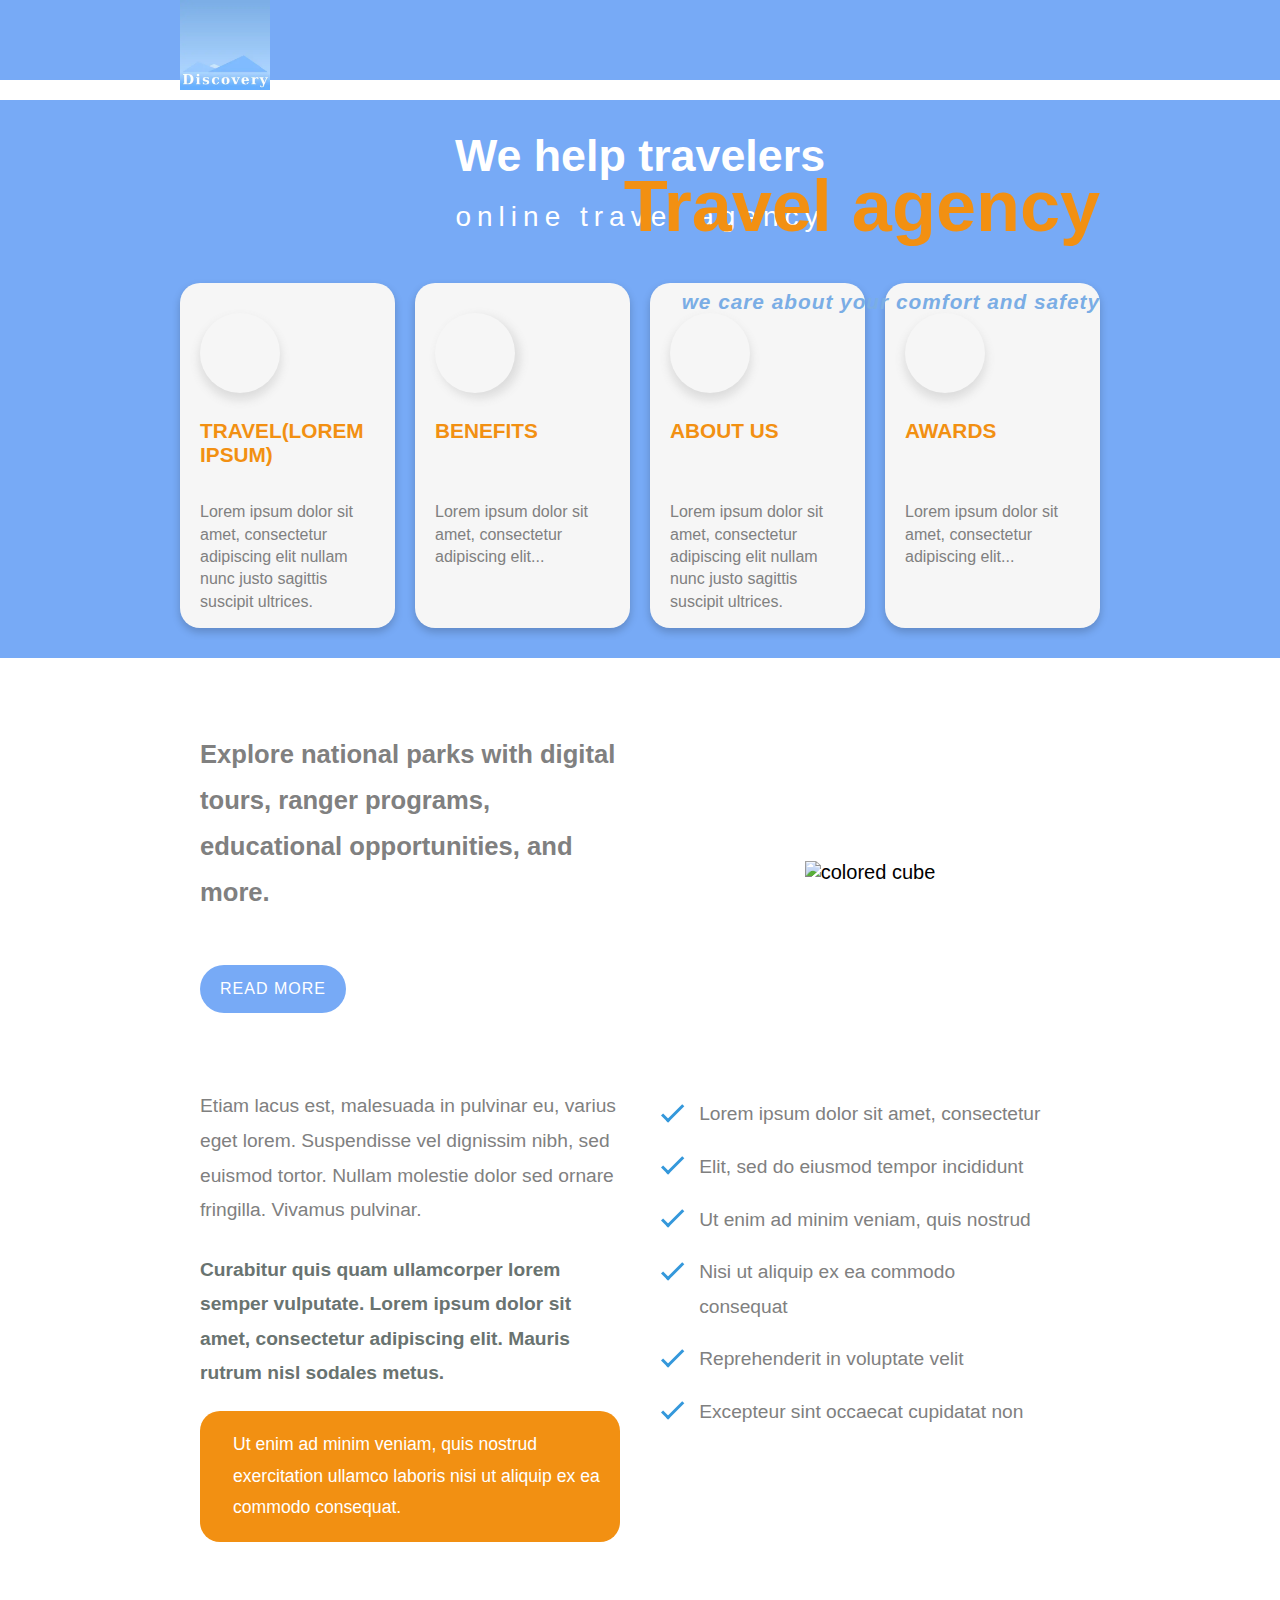
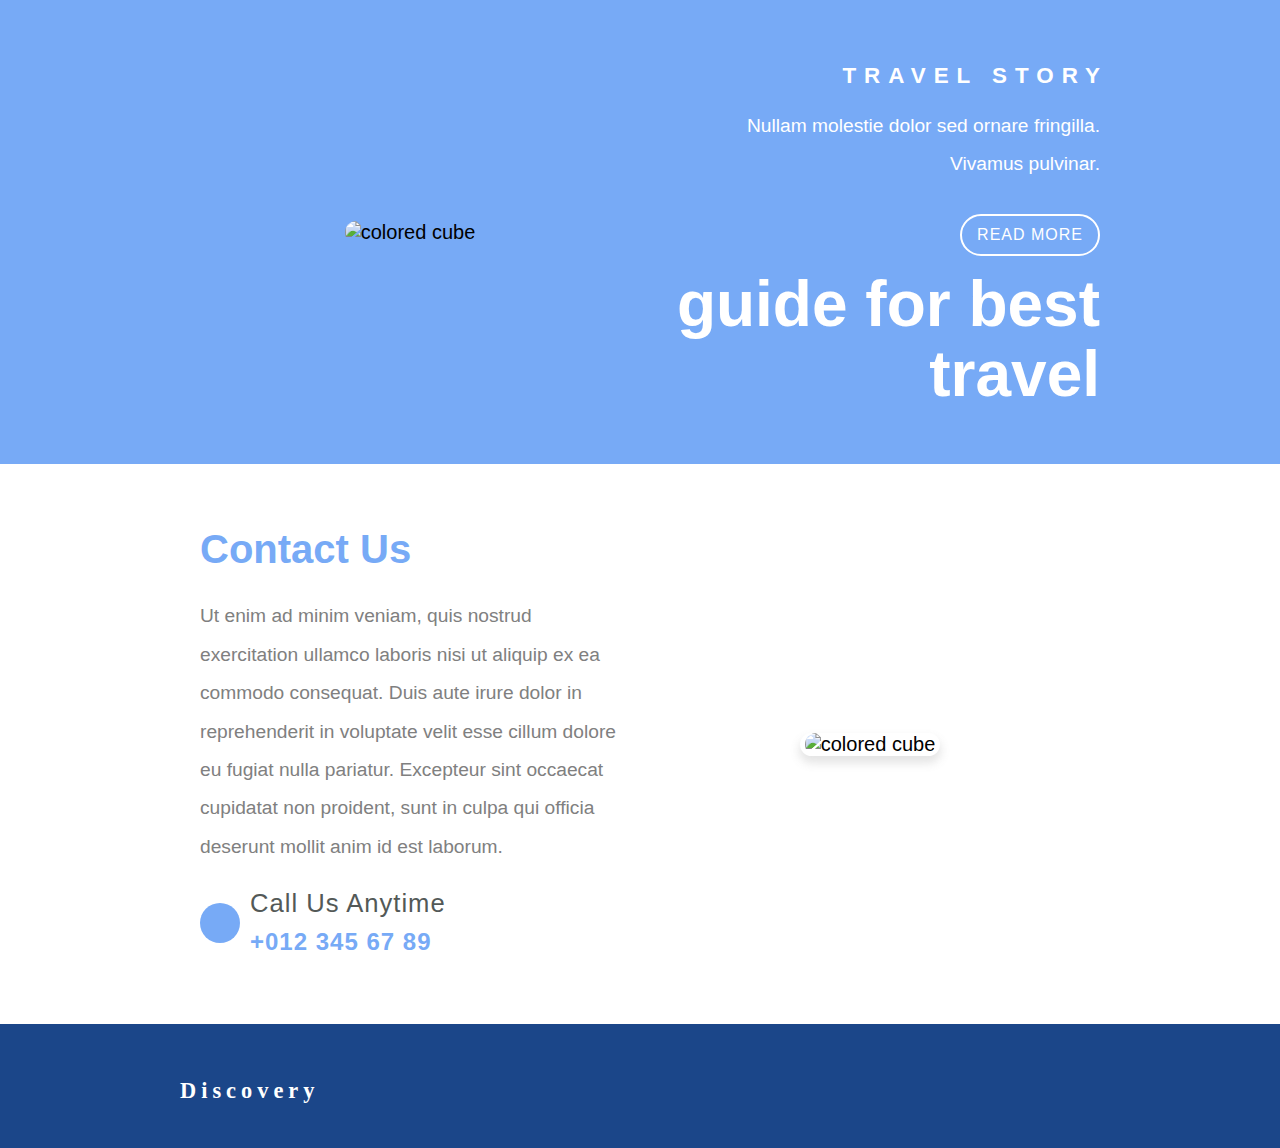
==== commit 469ecfee: "Add files via upload" ====
--- a/about.html
+++ b/about.html
@@ -4,8 +4,8 @@
   <meta charset="UTF-8">
   <meta name="viewport" content="width=device-width, initial-scale=1.0">
   <meta http-equiv="X-UA-Compatible" content="ie=edge">
-  <link rel="stylesheet" href="fontawesome/fontcss/all.min.css?_v=20230207132821">
-  <link rel="stylesheet" href="css/style.min.css?_v=20230207132821">
+  <link rel="stylesheet" href="fontawesome/fontcss/all.min.css?_v=20230207230754">
+  <link rel="stylesheet" href="css/style.min.css?_v=20230207230754">
   <title>About</title>
 </head>
 
@@ -309,6 +309,6 @@
   
     </div>
     
-    <script src="js/app.min.js?_v=20230207132821"></script> 
+    <script src="js/app.min.js?_v=20230207230754"></script> 
   </body>
 </html>
--- a/css/style.min.css
+++ b/css/style.min.css
@@ -1 +1 @@
-@charset "UTF-8";.header{position:fixed;top:0;left:0;right:0;height:80.4px;z-index:50}.header--style_background{background:#77aaf6}.header__line{height:10px;margin-top:0;border:none;background:#fff}footer{max-width:100%;height:auto;margin-top:auto;padding:10px 0 0 0;border:1px solid #1b4689;background:#1b4689}.footer__content{display:flex;flex-direction:row-reverse;justify-content:space-between;align-items:center}@media screen and (max-width:560px){.footer__content{flex-direction:column}}.footer__logo{display:flex;flex-direction:row;justify-content:center;align-items:center;height:4.6em;font-size:16px}.footer__logo:hover{transition:.4s;cursor:pointer}.footer__logo-link{position:relative;padding:1.5em 1em 1.5em 1.5em}@media screen and (min-width:561px){.footer__logo-link{padding:1.5em 1em 1.5em 0}}.footer__logo-link:hover::before{position:absolute;content:"";right:-2.2em;bottom:0;height:0;width:0;border-left:2.2em solid silver;border-top:2.4em solid transparent;border-bottom:2.4em solid transparent}.footer__logo-text{font-size:1.4em;font-weight:900;letter-spacing:5px;color:#fff;-webkit-tap-highlight-color:transparent}.footer-social{display:flex;flex-direction:row;justify-content:space-between;align-items:center;padding:40px 0}.footer-social__link{display:block;margin:15px 15px 15px 15px;padding:0}@media screen and (min-width:561px){.footer-social__link{margin:15px 0 15px 40px}}.footer-social__icon{padding:0;font-size:1.9rem;color:#fff}.footer-social__icon:hover{color:silver;transition:.2s}.loading-icon{position:absolute;top:calc(50% - 35px);left:calc(50% - 35px);right:calc(50% - 35px);bottom:calc(50% - 35px);width:70px}.page__wrapper{position:fixed;top:0;left:0;right:0;bottom:0;display:flex;flex-direction:row-reverse;justify-content:space-between;align-items:flex-end;background:rgba(0,0,0,.8);-webkit-tap-highlight-color:transparent}.page__screen{position:fixed;top:0;left:0;right:0;bottom:0;opacity:0;animation:ani 1.5s forwards;-webkit-tap-highlight-color:transparent}@keyframes ani{0%{opacity:0}100%{opacity:1}}.page__screen.up{opacity:0;animation:scroll-up .5s forwards}@keyframes scroll-up{0%{opacity:0}100%{opacity:1}0%{transform:translateY(150%)}100%{transform:translateX(0)}}.page__screen.down{opacity:0;animation:scroll-down .5s forwards}@keyframes scroll-down{0%{opacity:0}100%{opacity:1}0%{transform:translateY(-150%)}100%{transform:translateX(0)}}.screen__subtitle{position:absolute;top:45%;left:calc(25% - 20px);right:calc(25% - 20px);font-size:2.5rem;font-weight:400;z-index:50;color:#fff}@media screen and (orientation:portrait) and (max-width:351px){.screen__subtitle{font-size:1.6rem}}@media screen and (orientation:portrait) and (max-width:475px){.screen__subtitle{top:25%;left:3%;right:3%;font-size:1.7rem}}@media screen and (orientation:portrait) and (min-width:476px){.screen__subtitle{top:calc(35% - 50px);left:12%;right:12%;font-size:2rem}}@media screen and (orientation:landscape) and (max-width:950px){.screen__subtitle{top:37%;left:18%;right:18%;font-size:2.2rem}}.screen__images{display:block;box-sizing:border-box;width:100%;height:100%;-o-object-fit:cover;object-fit:cover;-o-object-position:center;object-position:center;-webkit-tap-highlight-color:transparent}.subtitle__link{display:block;max-width:9.6rem;margin:20px auto 20px auto;padding:5px;font-size:1.4rem;color:#fff;background:rgba(0,0,0,.4);-webkit-tap-highlight-color:transparent;animation:anim-link 2.3s forwards}.subtitle__link:hover{transition:.2s ease;background:rgba(0,0,0,.2)}@keyframes anim-link{0%{opacity:0}100%{opacity:1}}.link__text{font-family:sans-serif;font-size:1.2rem}.link__icon{margin-left:8px;font-size:1rem;color:#fff}.page__content{position:absolute;top:calc(28% - 20px);left:calc(25% - 20px);right:calc(25% - 20px);padding:0;z-index:50}@media screen and (orientation:portrait) and (max-width:475px){.page__content{top:10%;left:3%;right:3%}}@media screen and (orientation:portrait) and (min-width:476px){.page__content{top:calc(20% - 50px);left:12%;right:12%}}@media screen and (orientation:landscape) and (max-width:950px){.page__content{top:7%;left:18%;right:18%}}.content__text{max-width:100%}.text__slogan{padding:0;font-size:1.2rem;font-weight:700;border-radius:3px;color:#f4f2f2;background:rgba(0,0,0,.1)}@media screen and (min-width:951px){.text__slogan{font-size:1.4rem}}.content__title{margin-top:-20px;font-size:4rem;color:#fff}@media screen and (orientation:portrait) and (max-width:475px){.content__title{margin-top:-13px;font-size:2.5rem}}@media screen and (orientation:portrait) and (min-width:476px){.content__title{margin-top:-13px;font-size:3.5rem}}@media screen and (orientation:landscape) and (max-width:950px){.content__title{font-size:3.8rem}}.about{margin-top:100px;font-family:sans-serif}.about__prev-title{margin-top:calc(.8em + 1vh);font-size:2.4rem;text-align:right;text-transform:none;line-height:1.1;color:#f29012}@media screen and (min-width:540px){.about__prev-title{font-size:2.8rem;text-align:right}}@media screen and (min-width:645px){.about__prev-title{font-size:3rem;text-align:right}}@media screen and (min-width:752px){.about__prev-title{font-size:3.7rem}}@media screen and (min-width:991px){.about__prev-title{font-size:4.5rem}}.about__prev-text{margin-top:-25px;margin-left:50%;font-size:1.1rem;font-style:italic;font-weight:700;text-align:right;letter-spacing:1px;text-transform:none;color:#7aade5}@media screen and (min-width:540px){.about__prev-text{font-size:1.3rem}}.about__prev-images{display:block;max-width:100%}.about__inner-flex{position:relative;display:flex;flex-direction:column;justify-content:center;margin-bottom:-100px}@media screen and (min-width:451px){.about__inner-flex{margin-bottom:-150px}}@media screen and (min-width:540px){.about__inner-flex{margin-bottom:-200px}}@media screen and (min-width:752px){.about__inner-flex{margin-bottom:-250px}}.about__content{background:#77aaf6}.cards{max-width:100%;margin-bottom:10px;padding:30px 0;background:#77aaf6}.cards__prev-title{margin:0 5px;padding:0;text-align:center;font-size:2rem;font-weight:700;color:#fff}@media screen and (min-width:645px){.cards__prev-title{font-size:2.8rem}}.cards__prev-text{max-width:100%;margin:20px 0 50px 0;font-size:1.5rem;text-align:center;letter-spacing:6px;color:#fff}@media screen and (min-width:645px){.cards__prev-text{font-size:1.75rem}}.cards__cards-box{display:grid;grid-gap:20px;grid-template-columns:repeat(1,1fr);grid-auto-rows:minmax(100px,auto)}@media screen and (min-width:548px){.cards__cards-box{grid-template-columns:repeat(2,1fr)}}@media screen and (min-width:750px){.cards__cards-box{grid-template-columns:repeat(3,1fr)}}@media screen and (min-width:991px){.cards__cards-box{display:flex;flex-direction:row;justify-content:space-between}}.cards-box__card.card{border-radius:20px;background:#f6f6f6;box-shadow:0 4px 8px 0 rgba(0,0,0,.2)}@media screen and (min-width:991px){.cards-box__card.card{width:215px}}.card__link{display:block;width:80px;height:80px;margin:30px 5px 10px 5px;font-size:16px;border-radius:50%;display:flex;flex-direction:row;justify-content:center;align-items:center}.card__link:hover{opacity:.6;cursor:pointer}.card__link-icon{display:block;width:100%;height:100%;font-size:2.7em;color:#77aaf6;border-radius:50%;background:#f6f6f6;display:flex;flex-direction:row;justify-content:center;align-items:center;box-shadow:0 6px 10px 1px rgba(112,112,112,.19)}.card__card-title{height:5.2rem;margin:8px 0;padding-top:1rem;padding-bottom:1rem;padding-left:5px;padding-right:5px;font-size:1.3rem;font-weight:700;text-align:left;word-break:break-all;color:#f29012}.card__card-text{margin:10px 0;padding:5px;font-size:1rem;line-height:1.4;text-align:left;color:grey}.fas.fa-plane{transform:rotate(315deg)}.programs{display:flex;flex-direction:column-reverse;justify-content:space-between;align-items:center;max-width:100%;margin:0 auto;padding:0}@media screen and (min-width:768px){.programs{flex-direction:row-reverse}}.programs__info-images{flex-grow:1;flex-shrink:1;flex-basis:0%;display:flex;flex-direction:column-reverse;align-items:center;max-width:100%;margin-bottom:40px;padding:0}@media screen and (min-width:768px){.programs__info-images{margin:50px 0 50px 0}}.programs__image{display:block;max-width:100%;margin:0 auto;-o-object-fit:cover;object-fit:cover}.programs__info{flex-grow:1;flex-shrink:1;flex-basis:0%;max-width:100%;margin-top:40px;margin-bottom:40px;padding:0}@media screen and (min-width:768px){.programs__info{margin:50px 0 50px 0}}.programs__title{max-width:100%;margin:8px 0 40px 0;padding:5px;text-align:left;color:gray;letter-spacing:0;line-height:1.8;font-size:1.6rem}.programs-links{display:flex;flex-direction:row;justify-content:flex-start;align-items:center;margin:8px 0;padding:5px;font-size:16px}.programs-links__button{display:block;padding:15px 20px;border-radius:50px;background:#77aaf6;text-decoration:none}.programs-links__button:hover{opacity:.7;cursor:pointer}.programs-links__button-text{display:block;font-size:1em;font-weight:400;text-align:center;white-space:nowrap;text-transform:uppercase;letter-spacing:1px;color:#fff}.description{display:flex;flex-direction:column-reverse;align-items:flex-start;max-width:100%;margin:0 auto;padding:0}@media screen and (min-width:768px){.description{flex-direction:row-reverse;align-items:flex-start}}.description__info{flex-grow:1;flex-shrink:1;flex-basis:0%;max-width:100%;margin-top:0;margin-bottom:0;padding:0}@media screen and (min-width:768px){.description__info{margin:0 0 50px 0}}.description__info-text{max-width:100%;margin:8px 0;padding:5px;text-align:left;color:gray;letter-spacing:0;line-height:1.8;font-size:1.2rem}.description__info-note{margin:15px 0;padding:5px;letter-spacing:0;line-height:1.8;font-size:1.2rem;font-weight:700;color:#697370}.description__list{flex-grow:1;flex-shrink:1;flex-basis:0%;display:flex;flex-direction:column-reverse;align-items:center;max-width:100%;margin-bottom:40px;padding:0}@media screen and (min-width:768px){.description__list{margin:.5rem 0 0 0}}.description__list-item{position:relative;max-width:100%;height:auto;margin:8px 1.3em;padding:5px 1em;text-align:left;color:gray;letter-spacing:0;line-height:1.8;font-size:1.2rem}.description__list-item::after{display:block;content:"";position:absolute;top:.7em;left:-1em;width:1.2em;height:.5em;border-left:3px solid #3498db;border-bottom:3px solid #3498db;transform:rotate(-45deg)}.warning{display:flex;flex-direction:row;justify-content:flex-start;align-items:center;margin:8px 5px;padding:5px 0;font-size:16px;border-radius:20px;background:#f29012}.warning__warning-icon{display:block;margin:5px 0 5px 10px;padding:5px;font-size:2em;color:#fff}@media screen and (min-width:645px){.warning__warning-icon{font-size:2.5em}}.warning__warning-text{margin:8px;padding:5px;text-align:left;color:#fff;letter-spacing:0;line-height:1.8;font-size:1.1rem}.guide{display:flex;flex-direction:column;align-items:center;max-width:100%;margin:0 auto;padding:0}@media screen and (min-width:768px){.guide{flex-direction:row}}.guide__info-images{flex-grow:1;flex-shrink:1;flex-basis:0%;display:flex;flex-direction:column-reverse;align-items:center;max-width:100%;margin-top:40px;margin-right:15px;margin-bottom:10px;margin-left:15px;padding:0}@media screen and (min-width:768px){.guide__info-images{margin:50px 0 50px 0}}.guide__image{display:block;max-width:100%;margin:0 auto;border-radius:50px;-o-object-fit:cover;object-fit:cover}@media screen and (min-width:485px) and (max-width:767px){.guide__image{max-width:70%}}@media screen and (min-width:768px){.guide__image{max-width:100%}}.guide__info{flex-grow:1;flex-shrink:1;flex-basis:0%;max-width:100%;margin-top:10px;margin-right:15px;margin-bottom:40px;margin-left:15px;padding:0}@media screen and (min-width:768px){.guide__info{margin:50px 0 50px 0}}.guide__subtitle{margin:8px 0 0 0;padding:5px 0;font-size:1.2rem;font-weight:700;text-align:center;text-transform:uppercase;letter-spacing:8px;color:#fff}@media screen and (min-width:768px){.guide__subtitle{margin:8px -8px 0 0;text-align:right}}@media screen and (min-width:645px){.guide__subtitle{font-size:1.4rem}}.guide__text{max-width:100%;margin:0 0 20px 0;padding:5px 15px;font-size:1.2rem;letter-spacing:0;line-height:2;text-align:center;color:#fff}@media screen and (min-width:768px){.guide__text{margin:8px 0 20px 20%;padding:5px 0;text-align:right}}.guide__title{max-width:100%;margin:5px 0;padding:0;text-align:center;font-size:2.8rem;font-weight:900;word-wrap:break-word;letter-spacing:0;line-height:1.1;color:#fff}@media screen and (min-width:768px){.guide__title{text-align:right}}@media screen and (min-width:645px){.guide__title{font-size:4rem}}.guide__content{background:#77aaf6}.guide-links{display:flex;flex-direction:row;justify-content:center;align-items:center;margin:8px 0;padding:5px 0;font-size:16px}@media screen and (min-width:768px){.guide-links{justify-content:flex-end}}.guide-links__button{display:block;padding:10px 15px;border:2px solid #fff;border-radius:50px;background:#77aaf6;text-decoration:none}.guide-links__button:hover{opacity:.7;cursor:pointer}.guide-links__button-text{display:block;font-size:1em;font-weight:400;text-align:center;white-space:nowrap;text-transform:uppercase;letter-spacing:1px;color:#fff}.contacts{display:flex;flex-direction:column-reverse;align-items:center;max-width:100%;margin:0 auto;padding:0}@media screen and (min-width:768px){.contacts{flex-direction:row-reverse}}.contacts__info-images{flex-grow:1;flex-shrink:1;flex-basis:0%;display:flex;flex-direction:column-reverse;align-items:center;max-width:100%;margin-bottom:40px;padding:0}@media screen and (min-width:768px){.contacts__info-images{margin:50px 0 50px 0}}.contacts__images-box{max-width:100%;height:auto;margin:0;padding:0 5px;border-radius:30px;box-shadow:0 6px 10px 1px rgba(112,112,112,.19)}.contacts__image{display:block;max-width:100%;margin:0 auto;border-radius:50px;-o-object-fit:cover;object-fit:cover}.contacts__info{flex-grow:1;flex-shrink:1;flex-basis:0%;max-width:100%;margin-top:40px;margin-bottom:40px;padding:0}@media screen and (min-width:768px){.contacts__info{margin:50px 0 50px 0}}.contacts__title{margin:8px 0 15px;padding:5px;text-align:left;font-size:2rem;font-weight:700;color:#77aaf6}@media screen and (min-width:645px){.contacts__title{font-size:2.5rem}}.contacts__text{max-width:100%;margin:8px 0;padding:5px;text-align:left;color:gray;letter-spacing:0;line-height:2;font-size:1.2rem}.links-box{display:flex;flex-direction:row;justify-content:flex-start;align-items:center;margin:8px 0;padding:5px 0;font-size:16px}.links-box__icon-link{display:block;margin:5px;padding:0;border-radius:50%}.links-box__icon-link:hover{opacity:.7;cursor:pointer}.links-box__icon{display:block;padding:15px;font-size:1.5em;border-radius:50%;color:#fff;background:#77aaf6}@media screen and (min-width:645px){.links-box__icon{font-size:2.4em;padding:20px}}.links-box__phone-box{display:flex;flex-direction:column;justify-content:center;align-items:flex-start;padding:5px}.links-box__phone-subtitle{max-width:100%;margin:0 0 10px 0;padding:0;font-weight:400;font-size:1.4em;letter-spacing:1px;color:#535957}@media screen and (min-width:645px){.links-box__phone-subtitle{font-size:1.6em}}.links-box__phone-link{display:block;margin:0;padding:0;font-size:1.3em;font-weight:900;letter-spacing:1px;color:#77aaf6}.links-box__phone-link:hover{opacity:.7;cursor:pointer}@media screen and (min-width:645px){.links-box__phone-link{font-size:1.5em}}.information-page{margin-top:100px;background:#ededed}.tours-page{margin-top:100px;background:#ededed}.more-page{margin-top:100px;background:#ededed}.controls{position:relative;display:flex;flex-direction:column;justify-content:flex-end;align-items:center;margin:10px 10px -10px 10px;transition:.6s ease;align-self:flex-end}.controls__dot-container{margin-bottom:30px;padding:10px 15px;align-self:center;transform:rotate(180deg)}@media screen and (orientation:portrait) and (max-width:350px){.controls__dot-container{display:none}}@media screen and (orientation:landscape) and (max-width:950px){.controls__dot-container{display:none}}.controls-dot-container__dot{display:block;width:8px;margin:10px auto;height:8px;background-color:#bbb;border-radius:50%;transition:background-color .6s ease}@media only screen and (max-width:370px){.controls-dot-container__dot{height:6px;width:6px}}.controls__link{width:50px;margin-bottom:50px;padding:5px 10px;font-size:18px;font-weight:700;transition:.6s ease;border-radius:15px;color:#fff;background:rgba(169,176,174,.3);cursor:pointer;-webkit-user-select:none;-moz-user-select:none;user-select:none;-webkit-tap-highlight-color:transparent}.controls__link.next{transform:rotate(90deg)}.controls__link.next:hover{background-color:rgba(0,0,0,.8)}@media only screen and (max-width:370px){.controls__link.next{font-size:11px}}.controls__link.prev{transform:rotate(270deg)}.controls__link.prev:hover{background-color:rgba(0,0,0,.8)}@media only screen and (max-width:370px){.controls__link.prev{font-size:11px}}.active{background-color:green}.social-full{display:flex;flex-direction:column;justify-content:center;align-items:center;align-self:center;margin-left:10px;z-index:50}@media screen and (orientation:portrait){.social-full{display:none}}@media screen and (orientation:landscape) and (max-width:950px){.social-full{display:none}}.social-full__title{display:block;margin-top:40px;margin-bottom:40px;font-family:sans-serif;font-size:1rem;color:#fff;transform:rotate(90deg)}@media screen and (orientation:portrait){.social-full__title{display:none}}@media screen and (orientation:landscape) and (max-width:950px){.social-full__title{display:none}}.social-full__link{display:block;margin:10px 0 15px 0;padding:0}.social-full__icon{padding:5px;font-size:1.9rem;color:#fff}.social-full__icon:hover{color:silver;transition:.2s}.social-mobile__link{display:block;-webkit-tap-highlight-color:transparent}.social-mobile__link.first--direction_right{left:60px}.social-mobile__link.second--direction_right{left:125px}.social-mobile__link.third--direction_right{left:190px}.social-mobile__link.first--direction_up{bottom:70px}.social-mobile__link.second--direction_up{bottom:135px}.social-mobile__link.third--direction_up{bottom:200px}@media screen and (min-width:951px){.social-mobile__link{display:none}}.social-mobile__icon{margin:0;padding:5px;font-size:1.9rem;color:#fff}.social-mobile__icon:hover{color:silver;transition:.2s}.icons-show{position:absolute;left:0;bottom:10px;margin-left:10px;z-index:40}.social-mobile__link.icons-show{opacity:0;animation:direction-up .8s forwards}@keyframes direction-right{0%{opacity:0}100%{opacity:1}0%{transform:translateX(-150%)}100%{transform:translateY(0)}}@keyframes direction-up{0%{opacity:0}100%{opacity:1}0%{transform:translateY(150%)}100%{transform:translateX(0)}}.social-mobile__base-icon{position:absolute;left:5px;bottom:10px;padding:5px;font-size:1.9rem;color:#fff;z-index:40;-webkit-tap-highlight-color:transparent}.social-mobile__base-icon:hover{opacity:.6;color:silver;transition:.4s;cursor:pointer}.social-mobile__base-icon.base-icon-hidden{color:silver;cursor:pointer;animation:my-animation .5s forwards}.social-mobile__base-icon.cursor-inactive{color:silver;cursor:default;animation:my-animation .5s forwards}@keyframes my-animation{0%{opacity:1}100%{opacity:.4}}@media screen and (min-width:951px){.social-mobile__base-icon{display:none}}.header__inner{position:relative}@media screen and (max-width:950px){.header__inner{display:flex;flex-direction:row;justify-content:flex-end;align-items:center;height:80px}}.menu-icon{font-size:30px;color:#fff;z-index:60;-webkit-tap-highlight-color:transparent}.menu-icon:hover{opacity:.6;color:silver;transition:.4s;cursor:pointer}@media screen and (min-width:951px){.menu-icon{display:none}}.menu{display:flex;flex-direction:row;justify-content:center;align-items:center;height:80.4px;opacity:0;animation:descent .8s forwards}@media screen and (max-width:950px){.menu{display:none}}@keyframes descent{0%{opacity:0}100%{opacity:1}0%{transform:translateY(-50%)}100%{transform:translateX(0)}}@media screen and (min-width:951px){.menu__list{display:flex}}.menu__list-item{margin:30px 20px}.menu__list-title{padding:7px;border-radius:6px;font-size:1.3rem;font-family:sans-serif;font-weight:700;color:#fff}.menu__list-title:hover{transition:.4s ease;color:silver}.menu__list-title--active{color:#90ee90;font-weight:700;cursor:default}.menu__list-title--active:hover{color:#90ee90}@media screen and (max-width:950px){.menu-mobile{position:fixed;display:flex;flex-direction:column;justify-content:flex-start;align-items:center;top:0;right:0;bottom:0;z-index:50;width:250px;height:100%;overflow:auto;background:rgba(0,0,0,.8);animation:demonstration 1s forwards}}@media screen and (max-width:950px) and (max-width:345px){.menu-mobile{width:345px}}@media screen and (max-width:950px){.menu-mobile .menu__list-item{margin:60px 20px}}@media screen and (max-width:950px){.menu-mobile:hover{transition:.3s ease;background:rgba(0,0,0,.7)}}@media screen and (max-width:950px){@keyframes demonstration{0%{opacity:0}100%{opacity:1}}}.text-logo{position:absolute;top:0;left:0;bottom:0;z-index:50;display:flex;flex-direction:column;justify-content:center;font-size:16px}@media screen and (min-width:951px){.text-logo{display:none}}.text-logo:hover{background:silver;transition:.4s;cursor:pointer}.text-logo__link{padding:1.5em 0 1.5em 0}.text-logo__text{font-size:1.2em;font-weight:700;letter-spacing:.2em;color:#fff;-webkit-tap-highlight-color:transparent}.image-logo{display:none;position:absolute;top:0;left:0;width:90px;height:90px;z-index:20}@media screen and (min-width:951px){.image-logo{display:block}}.image-logo__image{display:block;width:100%;-webkit-tap-highlight-color:transparent}.image-logo__image:hover{opacity:.7;transition:.4s;cursor:pointer}html{box-sizing:border-box}body,html{height:100%}*,::after,::before{box-sizing:inherit}body{margin:0;padding:0;font-size:20px}.wrapper{display:flex;flex-direction:column;justify-content:flex-end;min-height:100vh;margin:0;padding:0;overflow:hidden}.container{max-width:950px;margin:0 auto;padding:0 15px}@media screen and (max-width:350px){.container{padding:0 7px}}a{text-decoration:none;cursor:pointer}li,ul{list-style-type:none}+@charset "UTF-8";.header{position:fixed;top:0;left:0;right:0;height:80.4px;z-index:50}@media screen and (max-width:950px){.header{height:53.6px}}.header--style_background{background:#77aaf6}.header__line{height:10px;margin-top:0;border:none;background:#fff}footer{max-width:100%;height:auto;margin-top:auto;padding:10px 0 0 0;border:1px solid #1b4689;background:#1b4689}.footer__content{display:flex;flex-direction:row-reverse;justify-content:space-between;align-items:center}@media screen and (max-width:560px){.footer__content{flex-direction:column}}.footer__logo{display:flex;flex-direction:row;justify-content:center;align-items:center;height:4.6em;font-size:16px}.footer__logo:hover{transition:.4s;cursor:pointer}.footer__logo-link{position:relative;padding:1.5em 1em 1.5em 1.5em}@media screen and (min-width:561px){.footer__logo-link{padding:1.5em 1em 1.5em 0}}.footer__logo-link:hover::before{position:absolute;content:"";right:-2.2em;bottom:0;height:0;width:0;border-left:2.2em solid silver;border-top:2.4em solid transparent;border-bottom:2.4em solid transparent}.footer__logo-text{font-size:1.4em;font-weight:900;letter-spacing:5px;color:#fff;-webkit-tap-highlight-color:transparent}.footer-social{display:flex;flex-direction:row;justify-content:space-between;align-items:center;padding:40px 0;font-size:16px}.footer-social__link{display:block;margin:1em;padding:0}@media screen and (min-width:561px){.footer-social__link{margin:1em 0 1em 2.5em}}.footer-social__icon{padding:0;font-size:1.9em;color:#fff}.footer-social__icon:hover{color:silver;transition:.2s}.loading-icon{position:absolute;top:calc(50% - 35px);left:calc(50% - 35px);right:calc(50% - 35px);bottom:calc(50% - 35px);width:70px}.page__wrapper{position:fixed;top:0;left:0;right:0;bottom:0;display:flex;flex-direction:row-reverse;justify-content:space-between;align-items:flex-end;background:rgba(0,0,0,.8);-webkit-tap-highlight-color:transparent}.page__screen{position:fixed;top:0;left:0;right:0;bottom:0;opacity:0;animation:ani 1.5s forwards;-webkit-tap-highlight-color:transparent}@keyframes ani{0%{opacity:0}100%{opacity:1}}.page__screen.up{opacity:0;animation:scroll-up .5s forwards}@keyframes scroll-up{0%{opacity:0}100%{opacity:1}0%{transform:translateY(150%)}100%{transform:translateX(0)}}.page__screen.down{opacity:0;animation:scroll-down .5s forwards}@keyframes scroll-down{0%{opacity:0}100%{opacity:1}0%{transform:translateY(-150%)}100%{transform:translateX(0)}}.screen__subtitle{position:absolute;top:45%;left:calc(25% - 20px);right:calc(25% - 20px);font-size:2.5rem;font-weight:400;z-index:50;color:#fff}@media screen and (orientation:portrait) and (max-width:351px){.screen__subtitle{font-size:1.6rem}}@media screen and (orientation:portrait) and (max-width:475px){.screen__subtitle{top:25%;left:3%;right:3%;font-size:1.7rem}}@media screen and (orientation:portrait) and (min-width:476px){.screen__subtitle{top:calc(35% - 50px);left:12%;right:12%;font-size:2rem}}@media screen and (orientation:landscape) and (max-width:950px){.screen__subtitle{top:37%;left:18%;right:18%;font-size:2.2rem}}.screen__images{display:block;box-sizing:border-box;width:100%;height:100%;-o-object-fit:cover;object-fit:cover;-o-object-position:center;object-position:center;-webkit-tap-highlight-color:transparent}.subtitle__link{display:block;max-width:9.6rem;margin:20px auto 20px auto;padding:5px;font-size:1.4rem;color:#fff;background:rgba(0,0,0,.4);-webkit-tap-highlight-color:transparent;animation:anim-link 2.3s forwards}.subtitle__link:hover{transition:.2s ease;background:rgba(0,0,0,.2)}@keyframes anim-link{0%{opacity:0}100%{opacity:1}}.link__text{font-family:sans-serif;font-size:1.2rem}.link__icon{margin-left:8px;font-size:1rem;color:#fff}.page__content{position:absolute;top:calc(28% - 20px);left:calc(25% - 20px);right:calc(25% - 20px);padding:0;z-index:50}@media screen and (orientation:portrait) and (max-width:475px){.page__content{top:10%;left:3%;right:3%}}@media screen and (orientation:portrait) and (min-width:476px){.page__content{top:calc(20% - 50px);left:12%;right:12%}}@media screen and (orientation:landscape) and (max-width:950px){.page__content{top:7%;left:18%;right:18%}}.content__text{max-width:100%}.text__slogan{padding:0;font-size:1.2rem;font-weight:700;border-radius:3px;color:#f4f2f2;background:rgba(0,0,0,.1)}@media screen and (min-width:951px){.text__slogan{font-size:1.4rem}}.content__title{margin-top:-20px;font-size:4rem;color:#fff}@media screen and (orientation:portrait) and (max-width:475px){.content__title{margin-top:-13px;font-size:2.5rem}}@media screen and (orientation:portrait) and (min-width:476px){.content__title{margin-top:-13px;font-size:3.5rem}}@media screen and (orientation:landscape) and (max-width:950px){.content__title{font-size:3.8rem}}.about{margin-top:100px;font-family:sans-serif}.about__prev-title{margin-top:calc(.8em + 1vh);font-size:2.4rem;text-align:right;text-transform:none;line-height:1.1;color:#f29012}@media screen and (min-width:540px){.about__prev-title{font-size:2.8rem;text-align:right}}@media screen and (min-width:645px){.about__prev-title{font-size:3rem;text-align:right}}@media screen and (min-width:752px){.about__prev-title{font-size:3.7rem}}@media screen and (min-width:991px){.about__prev-title{font-size:4.5rem}}.about__prev-text{margin-top:-25px;margin-left:50%;font-size:1.1rem;font-style:italic;font-weight:700;text-align:right;letter-spacing:1px;text-transform:none;color:#7aade5}@media screen and (min-width:540px){.about__prev-text{font-size:1.3rem}}.about__prev-images{display:block;max-width:100%}.about__inner-flex{position:relative;display:flex;flex-direction:column;justify-content:center;margin-bottom:-100px}@media screen and (min-width:451px){.about__inner-flex{margin-bottom:-150px}}@media screen and (min-width:540px){.about__inner-flex{margin-bottom:-200px}}@media screen and (min-width:752px){.about__inner-flex{margin-bottom:-250px}}.about__content{background:#77aaf6}.cards{max-width:100%;margin-bottom:10px;padding:30px 0;background:#77aaf6}.cards__prev-title{margin:0 5px;padding:0;text-align:center;font-size:2rem;font-weight:700;color:#fff}@media screen and (min-width:645px){.cards__prev-title{font-size:2.8rem}}.cards__prev-text{max-width:100%;margin:20px 0 50px 0;font-size:1.5rem;text-align:center;letter-spacing:6px;color:#fff}@media screen and (min-width:645px){.cards__prev-text{font-size:1.75rem}}.cards__cards-box{display:grid;grid-gap:20px;grid-template-columns:repeat(1,1fr);grid-auto-rows:minmax(100px,auto)}@media screen and (min-width:548px){.cards__cards-box{grid-template-columns:repeat(2,1fr)}}@media screen and (min-width:750px){.cards__cards-box{grid-template-columns:repeat(3,1fr)}}@media screen and (min-width:991px){.cards__cards-box{display:flex;flex-direction:row;justify-content:space-between}}.cards-box__card.card{border-radius:20px;background:#f6f6f6;box-shadow:0 4px 8px 0 rgba(0,0,0,.2)}@media screen and (min-width:991px){.cards-box__card.card{width:215px}}.card__link{display:block;width:80px;height:80px;margin:30px 5px 10px 5px;font-size:16px;border-radius:50%;display:flex;flex-direction:row;justify-content:center;align-items:center}.card__link:hover{opacity:.6;cursor:pointer}.card__link-icon{display:block;width:100%;height:100%;font-size:2.7em;color:#77aaf6;border-radius:50%;background:#f6f6f6;display:flex;flex-direction:row;justify-content:center;align-items:center;box-shadow:0 6px 10px 1px rgba(112,112,112,.19)}.card__card-title{height:5.2rem;margin:8px 0;padding-top:1rem;padding-bottom:1rem;padding-left:5px;padding-right:5px;font-size:1.3rem;font-weight:700;text-align:left;word-break:break-all;color:#f29012}.card__card-text{margin:10px 0;padding:5px;font-size:1rem;line-height:1.4;text-align:left;color:grey}.fas.fa-plane{transform:rotate(315deg)}.programs{display:flex;flex-direction:column-reverse;justify-content:space-between;align-items:center;max-width:100%;margin:0 auto;padding:0}@media screen and (min-width:768px){.programs{flex-direction:row-reverse}}.programs__info-images{flex-grow:1;flex-shrink:1;flex-basis:0%;display:flex;flex-direction:column-reverse;align-items:center;max-width:100%;margin-bottom:40px;padding:0}@media screen and (min-width:768px){.programs__info-images{margin:50px 0 50px 0}}.programs__image{display:block;max-width:100%;margin:0 auto;-o-object-fit:cover;object-fit:cover}.programs__info{flex-grow:1;flex-shrink:1;flex-basis:0%;max-width:100%;margin-top:40px;margin-bottom:40px;padding:0}@media screen and (min-width:768px){.programs__info{margin:50px 0 50px 0}}.programs__title{max-width:100%;margin:8px 0 40px 0;padding:5px;text-align:left;color:gray;letter-spacing:0;line-height:1.8;font-size:1.6rem}.programs-links{display:flex;flex-direction:row;justify-content:flex-start;align-items:center;margin:8px 0;padding:5px;font-size:16px}.programs-links__button{display:block;padding:15px 20px;border-radius:50px;background:#77aaf6;text-decoration:none}.programs-links__button:hover{opacity:.7;cursor:pointer}.programs-links__button-text{display:block;font-size:1em;font-weight:400;text-align:center;white-space:nowrap;text-transform:uppercase;letter-spacing:1px;color:#fff}.description{display:flex;flex-direction:column-reverse;align-items:flex-start;max-width:100%;margin:0 auto;padding:0}@media screen and (min-width:768px){.description{flex-direction:row-reverse;align-items:flex-start}}.description__info{flex-grow:1;flex-shrink:1;flex-basis:0%;max-width:100%;margin-top:0;margin-bottom:0;padding:0}@media screen and (min-width:768px){.description__info{margin:0 0 50px 0}}.description__info-text{max-width:100%;margin:8px 0;padding:5px;text-align:left;color:gray;letter-spacing:0;line-height:1.8;font-size:1.2rem}.description__info-note{margin:15px 0;padding:5px;letter-spacing:0;line-height:1.8;font-size:1.2rem;font-weight:700;color:#697370}.description__list{flex-grow:1;flex-shrink:1;flex-basis:0%;display:flex;flex-direction:column-reverse;align-items:center;max-width:100%;margin-bottom:40px;padding:0}@media screen and (min-width:768px){.description__list{margin:.5rem 0 0 0}}.description__list-item{position:relative;max-width:100%;height:auto;margin:8px 1.3em;padding:5px 1em;text-align:left;color:gray;letter-spacing:0;line-height:1.8;font-size:1.2rem}.description__list-item::after{display:block;content:"";position:absolute;top:.7em;left:-1em;width:1.2em;height:.5em;border-left:3px solid #3498db;border-bottom:3px solid #3498db;transform:rotate(-45deg)}.warning{display:flex;flex-direction:row;justify-content:flex-start;align-items:center;margin:8px 5px;padding:5px 0;font-size:16px;border-radius:20px;background:#f29012}.warning__warning-icon{display:block;margin:5px 0 5px 10px;padding:5px;font-size:2em;color:#fff}@media screen and (min-width:645px){.warning__warning-icon{font-size:2.5em}}.warning__warning-text{margin:8px;padding:5px;text-align:left;color:#fff;letter-spacing:0;line-height:1.8;font-size:1.1rem}.guide{display:flex;flex-direction:column;align-items:center;max-width:100%;margin:0 auto;padding:0}@media screen and (min-width:768px){.guide{flex-direction:row}}.guide__info-images{flex-grow:1;flex-shrink:1;flex-basis:0%;display:flex;flex-direction:column-reverse;align-items:center;max-width:100%;margin-top:40px;margin-right:15px;margin-bottom:10px;margin-left:15px;padding:0}@media screen and (min-width:768px){.guide__info-images{margin:50px 0 50px 0}}.guide__image{display:block;max-width:100%;margin:0 auto;border-radius:50px;-o-object-fit:cover;object-fit:cover}@media screen and (min-width:485px) and (max-width:767px){.guide__image{max-width:70%}}@media screen and (min-width:768px){.guide__image{max-width:100%}}.guide__info{flex-grow:1;flex-shrink:1;flex-basis:0%;max-width:100%;margin-top:10px;margin-right:15px;margin-bottom:40px;margin-left:15px;padding:0}@media screen and (min-width:768px){.guide__info{margin:50px 0 50px 0}}.guide__subtitle{margin:8px 0 0 0;padding:5px 0;font-size:1.2rem;font-weight:700;text-align:center;text-transform:uppercase;letter-spacing:8px;color:#fff}@media screen and (min-width:768px){.guide__subtitle{margin:8px -8px 0 0;text-align:right}}@media screen and (min-width:645px){.guide__subtitle{font-size:1.4rem}}.guide__text{max-width:100%;margin:0 0 20px 0;padding:5px 15px;font-size:1.2rem;letter-spacing:0;line-height:2;text-align:center;color:#fff}@media screen and (min-width:768px){.guide__text{margin:8px 0 20px 20%;padding:5px 0;text-align:right}}.guide__title{max-width:100%;margin:5px 0;padding:0;text-align:center;font-size:2.8rem;font-weight:900;word-wrap:break-word;letter-spacing:0;line-height:1.1;color:#fff}@media screen and (min-width:768px){.guide__title{text-align:right}}@media screen and (min-width:645px){.guide__title{font-size:4rem}}.guide__content{background:#77aaf6}.guide-links{display:flex;flex-direction:row;justify-content:center;align-items:center;margin:8px 0;padding:5px 0;font-size:16px}@media screen and (min-width:768px){.guide-links{justify-content:flex-end}}.guide-links__button{display:block;padding:10px 15px;border:2px solid #fff;border-radius:50px;background:#77aaf6;text-decoration:none}.guide-links__button:hover{opacity:.7;cursor:pointer}.guide-links__button-text{display:block;font-size:1em;font-weight:400;text-align:center;white-space:nowrap;text-transform:uppercase;letter-spacing:1px;color:#fff}.contacts{display:flex;flex-direction:column-reverse;align-items:center;max-width:100%;margin:0 auto;padding:0}@media screen and (min-width:768px){.contacts{flex-direction:row-reverse}}.contacts__info-images{flex-grow:1;flex-shrink:1;flex-basis:0%;display:flex;flex-direction:column-reverse;align-items:center;max-width:100%;margin-bottom:40px;padding:0}@media screen and (min-width:768px){.contacts__info-images{margin:50px 0 50px 0}}.contacts__images-box{max-width:100%;height:auto;margin:0;padding:0 5px;border-radius:30px;box-shadow:0 6px 10px 1px rgba(112,112,112,.19)}.contacts__image{display:block;max-width:100%;margin:0 auto;border-radius:50px;-o-object-fit:cover;object-fit:cover}.contacts__info{flex-grow:1;flex-shrink:1;flex-basis:0%;max-width:100%;margin-top:40px;margin-bottom:40px;padding:0}@media screen and (min-width:768px){.contacts__info{margin:50px 0 50px 0}}.contacts__title{margin:8px 0 15px;padding:5px;text-align:left;font-size:2rem;font-weight:700;color:#77aaf6}@media screen and (min-width:645px){.contacts__title{font-size:2.5rem}}.contacts__text{max-width:100%;margin:8px 0;padding:5px;text-align:left;color:gray;letter-spacing:0;line-height:2;font-size:1.2rem}.links-box{display:flex;flex-direction:row;justify-content:flex-start;align-items:center;margin:8px 0;padding:5px 0;font-size:16px}.links-box__icon-link{display:block;margin:5px;padding:0;border-radius:50%}.links-box__icon-link:hover{opacity:.7;cursor:pointer}.links-box__icon{display:block;padding:15px;font-size:1.5em;border-radius:50%;color:#fff;background:#77aaf6}@media screen and (min-width:645px){.links-box__icon{font-size:2.4em;padding:20px}}.links-box__phone-box{display:flex;flex-direction:column;justify-content:center;align-items:flex-start;padding:5px}.links-box__phone-subtitle{max-width:100%;margin:0 0 10px 0;padding:0;font-weight:400;font-size:1.4em;letter-spacing:1px;color:#535957}@media screen and (min-width:645px){.links-box__phone-subtitle{font-size:1.6em}}.links-box__phone-link{display:block;margin:0;padding:0;font-size:1.3em;font-weight:900;letter-spacing:1px;color:#77aaf6}.links-box__phone-link:hover{opacity:.7;cursor:pointer}@media screen and (min-width:645px){.links-box__phone-link{font-size:1.5em}}.information-page{margin-top:100px;background:#ededed}.tours-page{margin-top:100px;background:#ededed}.more-page{margin-top:100px;background:#ededed}.controls{position:relative;display:flex;flex-direction:column;justify-content:flex-end;align-items:center;margin:10px 10px -10px 10px;transition:.6s ease;align-self:flex-end}.controls__dot-container{margin-bottom:30px;padding:10px 15px;align-self:center;transform:rotate(180deg)}@media screen and (orientation:portrait) and (max-width:350px){.controls__dot-container{display:none}}@media screen and (orientation:landscape) and (max-width:950px){.controls__dot-container{display:none}}.controls-dot-container__dot{display:block;width:8px;margin:10px auto;height:8px;background-color:#bbb;border-radius:50%;transition:background-color .6s ease}@media only screen and (max-width:370px){.controls-dot-container__dot{height:6px;width:6px}}.controls__link{width:50px;margin-bottom:50px;padding:5px 10px;font-size:18px;font-weight:700;transition:.6s ease;border-radius:15px;color:#fff;background:rgba(169,176,174,.3);cursor:pointer;-webkit-user-select:none;-moz-user-select:none;user-select:none;-webkit-tap-highlight-color:transparent}.controls__link.next{transform:rotate(90deg)}.controls__link.next:hover{background-color:rgba(0,0,0,.8)}@media only screen and (max-width:370px){.controls__link.next{font-size:11px}}.controls__link.prev{transform:rotate(270deg)}.controls__link.prev:hover{background-color:rgba(0,0,0,.8)}@media only screen and (max-width:370px){.controls__link.prev{font-size:11px}}.active{background-color:green}.social-full{display:flex;flex-direction:column;justify-content:center;align-items:center;align-self:center;margin-left:10px;font-size:16px;z-index:50}@media screen and (orientation:portrait){.social-full{display:none}}@media screen and (orientation:landscape) and (max-width:950px){.social-full{display:none}}.social-full__title{display:block;margin-top:40px;margin-bottom:40px;font-family:sans-serif;font-size:1em;color:#fff;transform:rotate(90deg)}@media screen and (orientation:portrait){.social-full__title{display:none}}@media screen and (orientation:landscape) and (max-width:950px){.social-full__title{display:none}}.social-full__link{display:block;margin:10px 0 15px 0;padding:0}.social-full__icon{padding:5px;font-size:1.9em;color:#fff}.social-full__icon:hover{color:silver;transition:.2s}.social-mobile{font-size:16px}.social-mobile__link{display:block;-webkit-tap-highlight-color:transparent}.social-mobile__link.first--direction_right{left:60px}.social-mobile__link.second--direction_right{left:125px}.social-mobile__link.third--direction_right{left:190px}.social-mobile__link.first--direction_up{bottom:70px}.social-mobile__link.second--direction_up{bottom:135px}.social-mobile__link.third--direction_up{bottom:200px}@media screen and (min-width:951px){.social-mobile__link{display:none}}.social-mobile__icon{margin:0;padding:5px;font-size:1.9em;color:#fff}.social-mobile__icon:hover{color:silver;transition:.2s}.icons-show{position:absolute;left:0;bottom:10px;margin-left:10px;z-index:40}.social-mobile__link.icons-show{opacity:0;animation:direction-up .8s forwards}@keyframes direction-right{0%{opacity:0}100%{opacity:1}0%{transform:translateX(-150%)}100%{transform:translateY(0)}}@keyframes direction-up{0%{opacity:0}100%{opacity:1}0%{transform:translateY(150%)}100%{transform:translateX(0)}}.social-mobile__base-icon{position:absolute;left:5px;bottom:10px;padding:5px;font-size:1.9em;color:#fff;z-index:40;-webkit-tap-highlight-color:transparent}.social-mobile__base-icon:hover{opacity:.6;color:silver;transition:.4s;cursor:pointer}.social-mobile__base-icon.base-icon-hidden{color:silver;cursor:pointer;animation:my-animation .5s forwards}.social-mobile__base-icon.cursor-inactive{color:silver;cursor:default;animation:my-animation .5s forwards}@keyframes my-animation{0%{opacity:1}100%{opacity:.4}}@media screen and (min-width:951px){.social-mobile__base-icon{display:none}}.header__inner{position:relative;height:80.4px}@media screen and (max-width:950px){.header__inner{display:flex;flex-direction:row;justify-content:flex-end;align-items:center;height:53.6px}}.menu-icon{font-size:27px;color:#fff;z-index:60;-webkit-tap-highlight-color:transparent}.menu-icon:hover{opacity:.6;color:silver;transition:.4s;cursor:pointer}@media screen and (min-width:951px){.menu-icon{display:none}}.menu{display:flex;flex-direction:row;justify-content:center;align-items:center;height:80.4px;opacity:0;animation:descent .8s forwards}@media screen and (max-width:950px){.menu{display:none}}@keyframes descent{0%{opacity:0}100%{opacity:1}0%{transform:translateY(-50%)}100%{transform:translateX(0)}}@media screen and (min-width:951px){.menu__list{display:flex}}.menu__list-item{margin:30px 20px;font-size:16px}.menu__list-title{padding:7px;border-radius:6px;font-size:1.3em;font-family:sans-serif;font-weight:700;color:#fff}.menu__list-title:hover{transition:.4s ease;color:silver}.menu__list-title--active{color:#90ee90;font-weight:700;cursor:default}@media screen and (max-width:950px){.menu__list-title--active{position:relative}.menu__list-title--active::after{position:absolute;content:"";top:0;left:0;bottom:0;border-radius:2px;border:2px solid #90ee90}}.menu__list-title--active:hover{color:#90ee90}@media screen and (max-width:950px){.menu-mobile{position:fixed;display:flex;flex-direction:column;justify-content:flex-start;align-items:center;top:0;right:0;bottom:0;z-index:50;width:270px;height:100%;overflow:auto;background:rgba(0,0,0,.8);animation:demonstration 1s forwards}}@media screen and (max-width:950px) and (max-width:345px){.menu-mobile{width:345px}}@media screen and (max-width:950px){.menu-mobile .menu__list-item{margin:60px 20px}}@media screen and (max-width:950px){.menu-mobile .menu__list-title{padding:7px 10px}}@media screen and (max-width:950px){.menu-mobile:hover{transition:.3s ease;background:rgba(0,0,0,.7)}}@media screen and (max-width:950px){@keyframes demonstration{0%{opacity:0}100%{opacity:1}}}.text-logo{position:absolute;top:0;left:0;bottom:0;z-index:50;display:flex;flex-direction:column;justify-content:center;font-size:16px}@media screen and (min-width:951px){.text-logo{display:none}}.text-logo:hover{background:silver;transition:.4s;cursor:pointer}.text-logo__link{padding:1.5em 0 1.5em 0}.text-logo__text{font-size:1.2em;font-weight:700;letter-spacing:.2em;color:#fff;-webkit-tap-highlight-color:transparent}.image-logo{display:none;position:absolute;top:0;left:0;width:90px;height:90px;z-index:20}@media screen and (min-width:951px){.image-logo{display:block}}.image-logo__image{display:block;width:100%;-webkit-tap-highlight-color:transparent}.image-logo__image:hover{opacity:.7;transition:.4s;cursor:pointer}html{box-sizing:border-box}body,html{height:100%;font-size:16px}*,::after,::before{box-sizing:inherit}body{margin:0;padding:0;font-size:20px}.wrapper{display:flex;flex-direction:column;justify-content:flex-end;min-height:100vh;margin:0;padding:0;overflow:hidden}.container{max-width:950px;margin:0 auto;padding:0 15px}@media screen and (max-width:350px){.container{padding:0 7px}}a{text-decoration:none;cursor:pointer}li,ul{list-style-type:none}